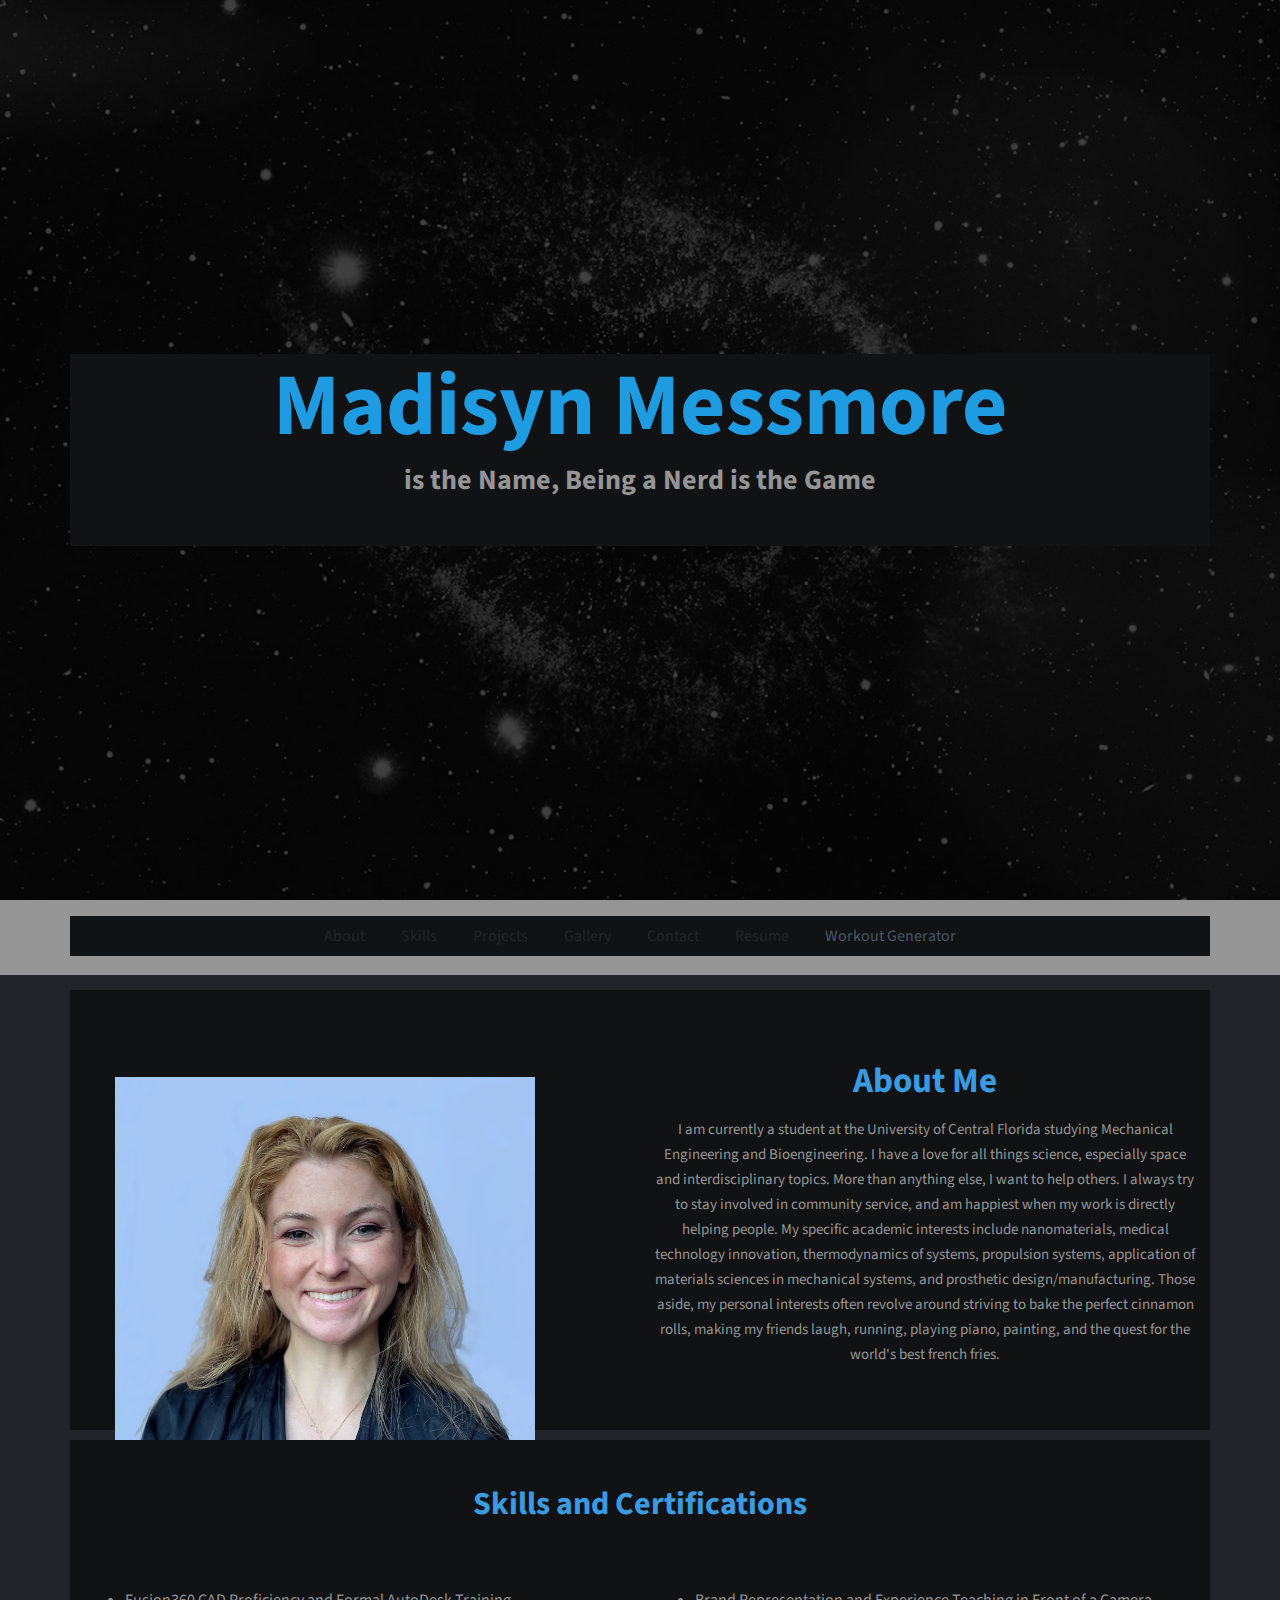
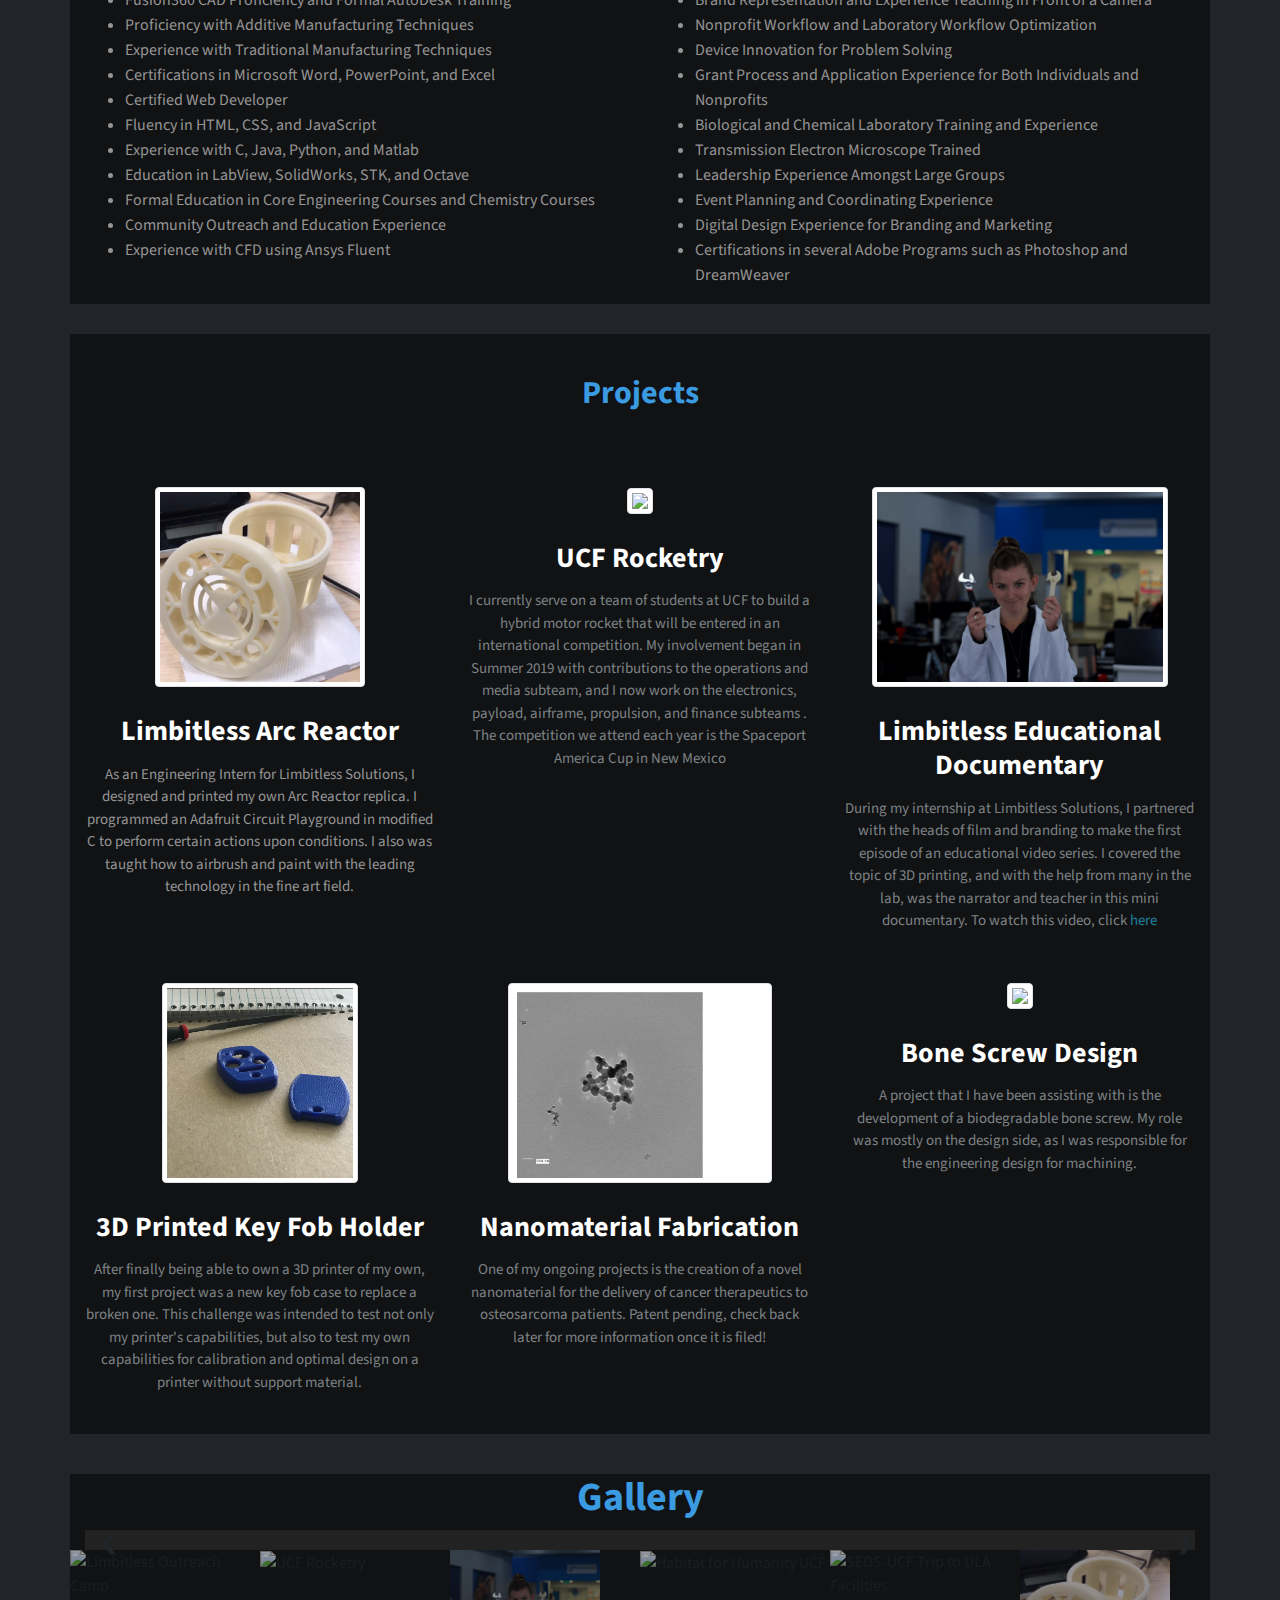
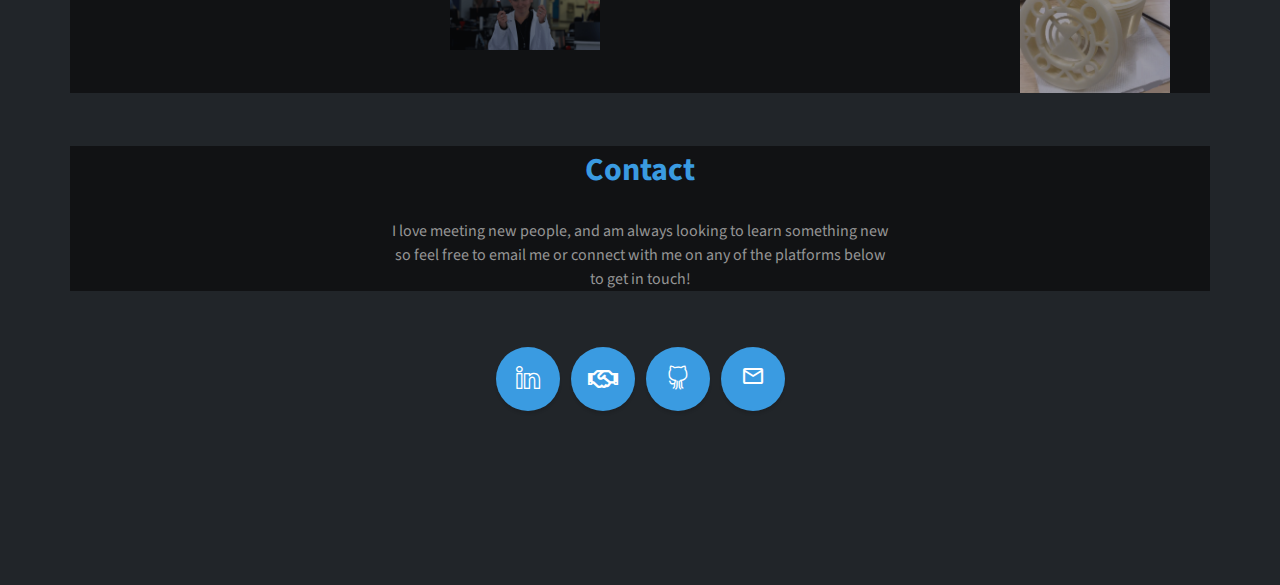
==== index.html @ 37025bb7 "Update index.html" ====
<!DOCTYPE html>
<html style="background-color: #212529;">

<head>
    <meta charset="utf-8">
    <meta name="viewport" content="width=device-width, initial-scale=1.0, shrink-to-fit=no">
    <title>Home - Madisyn Messmore</title>
    <meta name="description" content="Some Phrases to Describe Me? Mechanical Engineer, UCF Student, Nanoscale Biomaterials Researcher for Cancer Therapy Applications, Rocketry Enthusiast, Experienced Web Developer, Space Nerd, Amateur Event Planner, Marketing and Branding Design Dabbler, Cooking Lover, and More.">
    <link rel="stylesheet" href="assets/bootstrap/css/bootstrap.min.css">
    <link rel="stylesheet" href="https://fonts.googleapis.com/css?family=Source+Sans+Pro:300,400,700,300italic,400italic,700italic">
    <link rel="stylesheet" href="https://fonts.googleapis.com/css?family=Lora">
    <link rel="stylesheet" href="assets/fonts/fontawesome-all.min.css">
    <link rel="stylesheet" href="assets/fonts/font-awesome.min.css">
    <link rel="stylesheet" href="assets/fonts/material-icons.min.css">
    <link rel="stylesheet" href="assets/fonts/simple-line-icons.min.css">
    <link rel="stylesheet" href="assets/fonts/fontawesome5-overrides.min.css">
    <link rel="stylesheet" href="assets/css/Article-Clean.css">
    <link rel="stylesheet" href="assets/css/Article-Dual-Column.css">
    <link rel="stylesheet" href="assets/css/Highlight-Clean.css">
    <link rel="stylesheet" href="https://cdnjs.cloudflare.com/ajax/libs/Swiper/3.3.1/css/swiper.min.css">
    <link rel="stylesheet" href="assets/css/Navigation-Clean.css">
    <link rel="stylesheet" href="assets/css/Projects-Clean.css">
    <link rel="stylesheet" href="assets/css/Projects-Horizontal.css">
    <link rel="stylesheet" href="assets/css/Simple-Slider.css">
    <link rel="stylesheet" href="assets/css/main.css">
</head>

<body id="page-top" style="background-color: #212529;">
    <header class="d-flex masthead" style="background-image: url(&quot;assets/img/1314489.png&quot;);background-size: cover;">
        <div class="container my-auto text-center">
            <h1 class="mb-1" style="color: #1e9be1;">Madisyn Messmore</h1>
            <h3 class="mb-5"><em style="font-style: normal;color: #959595;">is the Name, Being a Nerd is the Game</em></h3>
            <div class="overlay"></div>
        </div>
    </header>
    <nav class="navbar navbar-light navbar-expand-md text-center navigation-clean" style="background-color: #959595;">
        <div class="container"><button data-toggle="collapse" class="navbar-toggler" data-target="#navcol-1"><span class="sr-only">Toggle navigation</span><span class="navbar-toggler-icon"></span></button>
            <div class="collapse navbar-collapse text-center" id="navcol-1">
                <ul class="nav navbar-nav text-center mx-auto">
                    <li class="nav-item text-center" role="presentation"><a class="nav-link active text-center" href="#about" style="color: #212529;">About</a></li>
                    <li class="nav-item" role="presentation"><a class="nav-link" href="#skills" style="color: #212529;">Skills</a></li>
                    <li class="nav-item" role="presentation"><a class="nav-link" href="#projects" style="color: #212529;">Projects</a></li>
                  <li class="nav-item" role="presentation"><a class="nav-link" href="#gallery" style="color: #212529;">Gallery</a></li>
                  <li class="nav-item" role="presentation"><a class="nav-link" href="#contact" style="color: #212529;">Contact</a></li>
                    <li class="nav-item" role="presentation"><a class="nav-link" href="https://drive.google.com/file/d/1EgrWc53GZjjfQ_pA3aDRTCAX6cmWNyfK/view?usp=sharing" style="color: #212529;">Resume</a></li>
                    <li class="nav-item" role="presentation"><a href="madimessmore.github.io/momma_workouts" class="nav-link">Workout Generator</a></li>
                </ul>
            </div>
        </div>
    </nav>
    <div class="projects-horizontal" style="background-color: #212529; margin-top: 15px;">
    <div class="container" id="block">
        <div class="intro"></div>
        <div class="row projects">
            <div class="col-sm-6 item" style="height: 400px;"><img src="images/2e.png" style="width: 450px; padding-top: 27px; padding-left: 30px;" /></div>
            <div class="col-sm-6 item" >
                <h2 class="text-center name" style="font-size: 35px;padding-top: 0px;margin-top: 10px;color: #3a9be1;" id="about">About Me</h2>
                <div class="row">
                    <div class="col">
                        <p class="description" style="color: #959595; text-align: center; line-height:25px;">I am currently a student at the University of Central Florida studying Mechanical Engineering and Bioengineering. I have a love for all things science, especially space and interdisciplinary topics. More than anything else, I want to help others. I always try to stay involved in community service, and am happiest when my work is directly helping people. My specific academic interests include nanomaterials, medical technology innovation, thermodynamics of systems, propulsion systems, application of materials sciences in mechanical systems, and prosthetic design/manufacturing. Those aside, my personal interests often revolve around striving to bake the perfect cinnamon rolls, making my friends laugh, running, playing piano, painting, and the quest for the world's best french fries.</p>
                    </div>
                </div>
            </div>
        </div>
    </div>
</div>
    <div class="article-clean" style="background-color: #212529;font-family: 'Source Sans Pro', sans-serif;font-size: 17px;line-height: 31px;">
        <div class="container" id="block" style="margin-bottom: 0px; margin-top: 10px;">
            <div class="row">
                <div class="col-lg-10 col-xl-8 offset-lg-1 offset-xl-2">
                    <div class="intro">
                        <h1 class="text-center" style="color:#3a9be1;font-family:'Source Sans Pro', sans-serif; padding-top: 20px; padding-bottom: 30px" id="skills";>Skills and Certifications</h1>
                    </div>
                    <div class="text"></div>
                </div>
            </div>
        </div>
    </div>
    <div>
        <div class="container" id="block" style="margin-top: 0px;">
            <div class="row">
                <div class="col-md-6" style="color: #959595;"><ul style="color: #959595; line-height:25px">
                    <li>Fusion360 CAD Proficiency and Formal AutoDesk Training</li>
                    <li>Proficiency with Additive Manufacturing Techniques</li>
                    <li>Experience with Traditional Manufacturing Techniques</li>
                    <li>Certifications in Microsoft Word, PowerPoint, and Excel</li>
                    <li>Certified Web Developer</li>
                    <li>Fluency in HTML, CSS, and JavaScript</li>
                    <li>Experience with C, Java, Python, and Matlab</li>
                    <li>Education in LabView, SolidWorks, STK, and Octave</li>
                    <li>Formal Education in Core Engineering Courses and Chemistry Courses</li>
                    <li>Community Outreach and Education Experience</li>
                    <li>Experience with CFD using Ansys Fluent</li>
                </ul></div><div class="col-md-6" style="color: #959595;">
    <ul style="line-height:25px;">
        <li>Brand Representation and Experience Teaching in Front of a Camera</li>
        <li>Nonprofit Workflow and Laboratory Workflow Optimization</li>
                    <li>Device Innovation for Problem Solving</li>
                    <li>Grant Process and Application Experience for Both Individuals and Nonprofits</li>
                    <li>Biological and Chemical Laboratory Training and Experience</li>
                    <li>Transmission Electron Microscope Trained</li>
                    <li>Leadership Experience Amongst Large Groups</li>
                    <li>Event Planning and Coordinating Experience</li>
                    <li>Digital Design Experience for Branding and Marketing</li>
                    <li>Certifications in several Adobe Programs such as Photoshop and DreamWeaver</li>
    </ul>
</div></div>
        </div>
    </div>
      <div class="projects-clean" style="background-color: #212529;">
    <div class="container" id="block">
        <div class="intro">
            <h2 class="text-center" style="color: #3a9be1; margin-top:30px; padding-bottom: 0px; margin-bottom: 25px;" id="projects">Projects </h2>
            <p class="text-center"></p>
        </div>
        <div class="row projects">
            <div class="col-sm-6 col-lg-4 item"><img class="img-thumbnail img-fluid" src="IMG_0833.png" style="height: 200px;" />
                <h3 class="name" style="color: #ffffff;">Limbitless Arc Reactor</h3>
                <p class="description" style="color:#959595;">As an Engineering Intern for Limbitless Solutions, I designed and printed my own Arc Reactor replica. I programmed an Adafruit Circuit Playground in modified C  to perform certain actions upon conditions. I also was taught how to airbrush
                    and paint with the leading technology in the fine art field.</p>
            </div>
            <div class="col-sm-6 col-lg-4 item"><img class="img-thumbnail img-fluid" src="IMG_4665.jpg" style="height: 200px;" />
                <h3 class="name" style="color: #ffffff;">UCF Rocketry</h3>
                <p class="description" style="#959595;">I currently serve on a team of students at UCF to build a hybrid motor rocket that will be entered in an international competition. My involvement began in Summer 2019 with contributions to the operations and media subteam, and I now work
                    on the electronics, payload, airframe, propulsion, and finance subteams . The competition we attend each year is the Spaceport America Cup in New Mexico</p>
            </div>
            <div class="col-sm-6 col-lg-4 item"><img class="img-thumbnail img-fluid" src="IMG_9993-2.png" style="height: 200px;" />
                <h3 class="name" style="color: #ffffff;">Limbitless Educational Documentary</h3>
                <p class="description" style="#959595;">During my internship at Limbitless Solutions, I partnered with the heads of film and branding to make the first episode of an educational video series. I covered the topic of 3D printing, and with the help from many in the lab, was the
                    narrator and teacher in this mini documentary. To watch this video, click <a href="https://youtu.be/pMdmhpq8qHk">here</a></p>
            </div>
            <div class="col-sm-6 col-lg-4 item"><img class="img-thumbnail img-fluid" src="keyfob.png" style="height: 200px;" />
                <h3 class="name" style="color: #ffffff;">3D Printed Key Fob Holder</h3>
                <p class="description" style="#959595;">After finally being able to own a 3D printer of my own, my first project was a new key fob case to replace a broken one. This challenge was intended to test not only my printer's capabilities, but also to test my own capabilities for calibration and optimal design on a printer without support material. </p>
            </div>
            <div class="col-sm-6 col-lg-4 item"><img class="img-thumbnail img-fluid" src="images/tem.png" style="height: 200px;" />
                <h3 class="name" style="color: #ffffff;">Nanomaterial Fabrication</h3>
                <p class="description" style="#959595;">One of my ongoing projects is the creation of a novel nanomaterial for the delivery of cancer therapeutics to osteosarcoma patients. Patent pending, check back later for more information once it is filed!</p>
            </div>
            <div class="col-sm-6 col-lg-4 item"><img class="img-thumbnail img-fluid" src="images/bone_screw.jpg" style="height: 200px;" />
                <h3 class="name" style="color: #ffffff;">Bone Screw Design</h3>
                <p class="description" style="#959595;">A project that I have been assisting with is the development of a biodegradable bone screw. My role was mostly on the design side, as I was responsible for the engineering design for machining.</p>
            </div>
        </div>
        
    </div>
</div>
        
    </div>
    <div class="container" id="block">
        <h1 class="text-center" style="color: #3a9be1; margin-top: 40px; padding-top:50px, padding-bottom: 25px;" id="gallery">Gallery</h1>
<link rel="stylesheet" href="gallery.css">
  <!-- Full-width images with number text -->
  <div class="mySlides">
    <div class="numbertext">1 / 7</div>
      <img src="IMG_7352.jpg" style="max-width:650px; max-height:650px;display: block;margin-left: auto;margin-right: auto; width: 50%;">
  </div>

  <div class="mySlides">
    <div class="numbertext">2 / 7</div>
      <img src="IMG_4665.jpg" style="max-width:650px; max-height:650px;display: block;margin-left: auto;margin-right: auto;width: 50%;">
  </div>

  <div class="mySlides">
    <div class="numbertext">3 / 7</div>
      <img src="IMG_9993-2.png" style="max-width:650px; max-height:650px;display: block;margin-left: auto;margin-right: auto;width: 50%;">
  </div>

  <div class="mySlides">
    <div class="numbertext">4 / 7</div>
      <img src="IMG_2440 (1).JPG" style="max-width:650px; max-height:650px;display: block;margin-left: auto;margin-right: auto;width: 50%;">
  </div>

  <div class="mySlides">
    <div class="numbertext">5 / 7</div>
      <img src="IMG_2740.JPG" style="max-width:650px; max-height:650px;display: block;margin-left: auto;margin-right: auto;width: 50%;">
  </div>

  <div class="mySlides">
    <div class="numbertext">6 / 7</div>
      <img src="IMG_0833.png" style="max-width:650px; max-height:650px;display: block;margin-left: auto;margin-right: auto;width: 50%;">
  </div>
  <div class="mySlides">
    <div class="numbertext">7 / 7</div>
      <img src="IMG_0835.jpg" style="max-width:650px; max-height:650px;display: block;margin-left: auto;margin-right: auto;width: 50%;">
  </div>

  <!-- Next and previous buttons -->
  <a class="prev" onclick="plusSlides(-1)">&#10094;</a>
  <a class="next" onclick="plusSlides(1)">&#10095;</a>

  <!-- Image text -->
  <div class="caption-container">
    <p id="caption"></p>
  </div>

  <!-- Thumbnail images -->
  <div class="row">
    <div class="column">
      <img class="demo cursor" src="IMG_7352.jpg" style="width:150px" onclick="currentSlide(1)" alt="Limbitless Outreach Camp">
    </div>
    <div class="column">
      <img class="demo cursor" src="IMG_4665.jpg" style="width:150px" onclick="currentSlide(2)" alt="UCF Rocketry">
    </div>
    <div class="column">
      <img class="demo cursor" src="IMG_9993-2.png" style="width:150px" onclick="currentSlide(3)" alt="Limbitless Documentary">
    </div>
    <div class="column">
      <img class="demo cursor" src="IMG_2440 (1).JPG" style="width:150px" onclick="currentSlide(4)" alt="Habitat for Humanity UCF">
    </div>
    <div class="column">
      <img class="demo cursor" src="IMG_2740.JPG" style="width:150px" onclick="currentSlide(5)" alt="SEDS-UCF Trip to ULA Facilities">
    </div>
    <div class="column">
      <img class="demo cursor" src="IMG_0833.png" style="width:150px" onclick="currentSlide(6)" alt="My Limbitless Arc Reactor">
      </div>
  </div>
</div>
    <div class="highlight-clean" style="background-color: #212529;">
        <div class="container" id="block">
            <div class="intro">
                <h2 class="text-center" style="color: #3a9be1;" id="contact";>Contact</h2>
                <p class="text-center" style="color: #959595">I love meeting new people, and am always looking to learn something new so feel free to email me or connect with me on any of the platforms below to get in touch!</p>
            </div>
            <div class="buttons"></div>
        </div>
    </div>
    <footer class="footer text-center" style="background-color: #212529;height: 291px;margin-top: -72px;">
        <div class="container" style="background-color: #212529;">
            <ul class="list-inline mb-5" style="margin-top: -51px;">
                <li class="list-inline-item">&nbsp;<a class="text-white social-link rounded-circle" href="https://www.linkedin.com/in/madisyn-messmore/" style="background-color: rgb(58,155,225);"><i class="icon-social-linkedin"></i></a></li>
                <li class="list-inline-item">&nbsp;<a class="text-white social-link rounded-circle" href="https://ucf.joinhandshake.com/users/12996720" style="background-color: #3a9be1;"><i class="far fa-handshake"></i></a></li>
                <li class="list-inline-item">&nbsp;<a class="text-white social-link rounded-circle" href="https://github.com/madimessmore" style="background-color: #3a9be1;"><i class="icon-social-github"></i></a></li>
                <li class="list-inline-item">&nbsp;<a class="text-white social-link rounded-circle" href="mailto:madimessmore@knights.ucf.edu" style="background-color: #3a9be1;"><i class="material-icons">mail_outline</i></a></li>
            </ul>
        </div><a class="js-scroll-trigger scroll-to-top rounded" href="#page-top"><i class="fa fa-angle-up"></i></a></footer>
    <script src="gallery.js"></script>
    <script src="assets/js/jquery.min.js"></script>
    <script src="assets/bootstrap/js/bootstrap.min.js"></script>
    <script src="https://cdnjs.cloudflare.com/ajax/libs/jquery-easing/1.4.1/jquery.easing.min.js"></script>
    <script src="assets/js/stylish-portfolio.js"></script>
    <script src="https://cdnjs.cloudflare.com/ajax/libs/Swiper/3.3.1/js/swiper.jquery.min.js"></script>
    <script src="assets/js/Simple-Slider.js"></script>
</body>

</html>
---- assets/fonts/fontawesome5-overrides.min.css ----
.fab.fa-bitcoin:before{content:"\f379"}.far.fa-calendar:before,.fas.fa-calendar:before{content:"\f133"}.far.fa-clipboard:before,.fas.fa-clipboard:before{content:"\f328"}.fab.fa-facebook-f:before{content:"\f39e"}.fab.fa-google-plus:before{content:"\f2b3"}.fas.fa-hotel:before{content:"\f594"}.fab.fa-linkedin:before{content:"\f08c"}.fas.fa-reply:before{content:"\f3e5"}.fas.fa-thermometer:before{content:"\f491"}.fab.fa-vimeo:before{content:"\f40a"}.far.fa-window-close:before,.fas.fa-window-close:before{content:"\f410"}.fab.fa-youtube-square:before{content:"\f431"}
---- assets/css/Article-Clean.css ----
.article-clean {
  color: #56585b;
  background-color: #fff;
  font-family: 'Lora', serif;
  font-size: 14px;
}

.article-clean .intro {
  font-size: 16px;
  margin: 0 auto 30px;
}

.article-clean .intro h1 {
  font-size: 32px;
  margin-bottom: 15px;
  padding-top: 20px;
  line-height: 1.5;
  color: inherit;
  margin-top: 20px;
}

.article-clean .intro p {
  color: #929292;
  font-size: 12px;
}

.article-clean .intro p .by {
  font-style: italic;
}

.article-clean .intro p .date {
  text-transform: uppercase;
  padding: 4px 0 4px 10px;
  margin-left: 10px;
  border-left: 1px solid #ddd;
}

.article-clean .intro p a {
  color: #333;
  text-transform: uppercase;
  padding-left: 3px;
}

.article-clean .intro img {
  margin-top: 20px;
}

.article-clean .text p {
  margin-bottom: 20px;
  line-height: 1.45;
}

@media (min-width:768px) {
  .article-clean .text p {
    font-size: 16px;
  }
}

.article-clean .text h2 {
  margin-top: 28px;
  margin-bottom: 20px;
  line-height: 1.45;
  font-size: 16px;
  font-weight: bold;
  color: #333;
}

@media (min-width:768px) {
  .article-clean .text h2 {
    font-size: 20px;
  }
}

.article-clean .text figure {
  text-align: center;
  margin-top: 30px;
  margin-bottom: 20px;
}

.article-clean .text figure img {
  margin-bottom: 12px;
  max-width: 100%;
}
---- assets/css/Article-Dual-Column.css ----
.article-dual-column {
  color: #56585b;
  background-color: #fff;
  font-family: 'Lora', serif;
  font-size: 14px;
}

.article-dual-column .intro {
  font-size: 16px;
  margin: 0 auto 30px;
}

.article-dual-column .intro h1 {
  font-size: 32px;
  margin-bottom: 15px;
  padding-top: 20px;
  line-height: 1.5;
  color: inherit;
  margin-top: 25px;
}

.article-dual-column .intro p {
  color: #929292;
  font-size: 12px;
}

.article-dual-column .intro p .by {
  font-style: italic;
}

.article-dual-column .intro p .date {
  text-transform: uppercase;
  padding: 4px 0 4px 10px;
  margin-left: 10px;
  border-left: 1px solid #ddd;
}

.article-dual-column .intro p a {
  color: #333;
  text-transform: uppercase;
  padding-left: 3px;
}

.article-dual-column .intro img {
  margin-top: 25px;
}

.article-dual-column .text p {
  margin-bottom: 20px;
  line-height: 1.45;
}

@media (min-width:768px) {
  .article-dual-column .text p {
    font-size: 16px;
  }
}

.article-dual-column .text h2 {
  margin-top: 28px;
  margin-bottom: 20px;
  line-height: 1.45;
  font-size: 16px;
  font-weight: bold;
  color: #333;
}

@media (min-width:768px) {
  .article-dual-column .text h2 {
    font-size: 20px;
  }
}

.article-dual-column .text figure {
  text-align: center;
  margin-top: 30px;
  margin-bottom: 20px;
}

.article-dual-column .text figure img {
  margin-bottom: 12px;
  max-width: 100%;
}

@media (max-width:767px) {
  .article-dual-column .toc {
    border: 1px solid #d3d3d3;
    padding: 20px 0 15px;
    margin-bottom: 20px;
    border-width: 1px 0;
  }
}

.article-dual-column .toc p {
  text-transform: uppercase;
  font-size: 12px;
  font-weight: bold;
}

.article-dual-column .toc ul {
  padding-left: 20px;
  font-size: 13px;
  margin-bottom: 0;
}

.article-dual-column .toc li {
  padding: 2px 0;
}

.article-dual-column .toc a {
  color: inherit;
}
---- assets/css/Highlight-Clean.css ----
.highlight-clean {
  color: #313437;
  background-color: #fff;
  padding: 50px 0;
}

.highlight-clean p {
  color: #7d8285;
}

.highlight-clean h2 {
  font-weight: bold;
  margin-bottom: 25px;
  line-height: 1.5;
  padding-top: 0;
  margin-top: 0;
  color: inherit;
}

.highlight-clean .intro {
  font-size: 16px;
  max-width: 500px;
  margin: 0 auto 25px;
}

.highlight-clean .buttons {
  text-align: center;
}

.highlight-clean .buttons .btn {
  padding: 16px 32px;
  margin: 6px;
  border: none;
  background: none;
  box-shadow: none;
  text-shadow: none;
  opacity: 0.9;
  text-transform: uppercase;
  font-weight: bold;
  font-size: 13px;
  letter-spacing: 0.4px;
  line-height: 1;
  outline: none;
  background-color: #ddd;
}

.highlight-clean .buttons .btn:hover {
  opacity: 1;
}

.highlight-clean .buttons .btn:active {
  transform: translateY(1px);
}

.highlight-clean .buttons .btn-primary {
  background-color: #055ada;
  color: #fff;
}
---- assets/css/Navigation-Clean.css ----
.navigation-clean {
  background: #fff;
  padding-top: .75rem;
  padding-bottom: .75rem;
  color: #333;
  border-radius: 0;
  box-shadow: none;
  border: none;
  margin-bottom: 0;
}

@media (min-width:768px) {
  .navigation-clean {
    padding-top: 1rem;
    padding-bottom: 1rem;
  }
}

.navigation-clean .navbar-brand {
  font-weight: bold;
  color: inherit;
}

.navigation-clean .navbar-brand:hover {
  color: #222;
}

.navigation-clean.navbar-dark .navbar-brand:hover {
  color: #f0f0f0;
}

.navigation-clean .navbar-brand img {
  height: 100%;
  display: inline-block;
  margin-right: 10px;
  width: auto;
}

.navigation-clean .navbar-toggler {
  border-color: #ddd;
}

.navigation-clean .navbar-toggler:hover, .navigation-clean .navbar-toggler:focus {
  background: none;
}

.navigation-clean.navbar-dark .navbar-toggler {
  border-color: #555;
}

.navigation-clean .navbar-toggler {
  color: #888;
}

.navigation-clean.navbar-dark .navbar-toggler {
  color: #eee;
}

.navigation-clean .navbar-collapse, .navigation-clean .form-inline {
  border-top-color: #ddd;
}

.navigation-clean.navbar-dark .navbar-collapse, .navigation-clean.navbar-dark .form-inline {
  border-top-color: #333;
}

.navigation-clean .navbar-nav > .active > a, .navigation-clean .navbar-nav > .show > a {
  background: none;
  box-shadow: none;
}

.navigation-clean.navbar-light .navbar-nav .nav-link.active, .navigation-clean.navbar-light .navbar-nav .nav-link.active:focus, .navigation-clean.navbar-light .navbar-nav .nav-link.active:hover {
  color: #8f8f8f;
  box-shadow: none;
  background: none;
  pointer-events: none;
}

.navigation-clean.navbar .navbar-nav .nav-link {
  padding-left: 18px;
  padding-right: 18px;
}

.navigation-clean.navbar-light .navbar-nav .nav-link {
  color: #465765;
}

.navigation-clean.navbar-light .navbar-nav .nav-link:focus, .navigation-clean.navbar-light .navbar-nav .nav-link:hover {
  color: #37434d !important;
  background-color: transparent;
}

.navigation-clean .navbar-nav > li > .dropdown-menu {
  margin-top: -5px;
  box-shadow: none;
  background-color: #fff;
  border-radius: 2px;
}

@media (min-width:768px) {
  .navigation-clean .navbar-nav .show .dropdown-menu {
    box-shadow: 0 4px 8px rgba(0,0,0,.1);
  }
}

@media (max-width:767px) {
  .navigation-clean .navbar-nav .show .dropdown-menu .dropdown-item {
    color: #37434d;
    padding-top: .8rem;
    padding-bottom: .8rem;
    line-height: 1;
  }
}

.navigation-clean .dropdown-menu .dropdown-item:focus, .navigation-clean .dropdown-menu .dropdown-item {
  line-height: 2;
  color: #37434d;
}

.navigation-clean .dropdown-menu .dropdown-item:focus, .navigation-clean .dropdown-menu .dropdown-item:hover {
  background: #eee;
  color: inherit;
}

.navigation-clean.navbar-dark {
  background-color: #1f2021;
  color: #fff;
}

.navigation-clean.navbar-dark .navbar-nav a.active, .navigation-clean.navbar-dark .navbar-nav a.active:focus, .navigation-clean.navbar-dark .navbar-nav a.active:hover {
  color: #8f8f8f;
  box-shadow: none;
  background: none;
  pointer-events: none;
}

.navigation-clean.navbar-dark .navbar-nav .nav-link {
  color: #dfe8ee;
}

.navigation-clean.navbar-dark .navbar-nav .nav-link:focus, .navigation-clean.navbar-dark .navbar-nav .nav-link:hover {
  color: #fff;
  background-color: transparent;
}

.navigation-clean.navbar-dark .navbar-nav > li > .dropdown-menu {
  background-color: #1f2021;
}

.navigation-clean.navbar-dark .dropdown-menu .dropdown-item:focus, .navigation-clean.navbar-dark .dropdown-menu .dropdown-item {
  color: #f2f5f8;
}

.navigation-clean.navbar-dark .dropdown-menu .dropdown-item:focus, .navigation-clean.navbar-dark .dropdown-menu .dropdown-item:hover {
  background: #363739;
}

@media (max-width:767px) {
  .navigation-clean.navbar-dark .navbar-nav .show .dropdown-menu .dropdown-item {
    color: #fff;
  }
}
---- assets/css/Projects-Clean.css ----
.projects-clean {
  color: #313437;
  background-color: #fff;
}

.projects-clean p {
  color: #7d8285;
}

.projects-clean h2 {
  font-weight: bold;
  margin-bottom: 40px;
  padding-top: 40px;
  color: inherit;
}

@media (max-width:767px) {
  .projects-clean h2 {
    margin-bottom: 25px;
    padding-top: 25px;
    font-size: 24px;
  }
}

.projects-clean .intro {
  font-size: 16px;
  max-width: 500px;
  margin: 0 auto;
}

.projects-clean .intro p {
  margin-bottom: 0;
}

.projects-clean .projects {
  padding-bottom: 40px;
}

.projects-clean .item {
  text-align: center;
  padding-top: 50px;
  min-height: 425px;
}

.projects-clean .item .name {
  font-weight: bold;
  margin-top: 28px;
  margin-bottom: 8px;
  color: inherit;
}

.projects-clean .item .description {
  font-size: 15px;
  margin-top: 15px;
  margin-bottom: 0;
}
---- assets/css/Projects-Horizontal.css ----
.projects-horizontal {
  color: #313437;
  background-color: #fff;
}

.projects-horizontal p {
  color: #7d8285;
}

.projects-horizontal h2 {
  font-weight: bold;
  margin-bottom: 40px;
  padding-top: 40px;
  color: inherit;
}

@media (max-width:767px) {
  .projects-horizontal h2 {
    margin-bottom: 25px;
    padding-top: 25px;
    font-size: 24px;
  }
}

.projects-horizontal .intro {
  font-size: 16px;
  max-width: 500px;
  margin: 0 auto 10px;
}

.projects-horizontal .projects {
  padding-bottom: 40px;
}

.projects-horizontal .item {
  padding-top: 60px;
  min-height: 160px;
}

@media (max-width:767px) {
  .projects-horizontal .item {
    padding-top: 40px;
    min-height: 160px;
  }
}

.projects-horizontal .item .name {
  font-size: 18px;
  font-weight: bold;
  margin-top: 10px;
  margin-bottom: 15px;
  color: inherit;
}

@media (max-width:991px) {
  .projects-horizontal .item .name {
    margin-top: 22px;
  }
}

.projects-horizontal .item .description {
  font-size: 15px;
  margin-bottom: 0;
}
---- assets/css/Simple-Slider.css ----
.simple-slider .swiper-slide {
  height: 500px;
  background-repeat: no-repeat;
  background-size: cover;
  background-position: center;
}

.simple-slider .swiper-button-next, .simple-slider .swiper-button-prev {
  width: 50px;
  margin-left: 20px;
  margin-right: 20px;
}

@media (max-width:767px) {
  .simple-slider .swiper-button-next, .simple-slider .swiper-button-prev {
    display: none;
  }
}

@media (max-width:767px) {
  .simple-slider .swiper-slide {
    height: 360px;
  }
}
---- assets/css/main.css ----
.container {
  margin-topo: 3px;
  margin-bottom: 3px;
  background-color: #111214;
}
---- gallery.css ----
* {
  box-sizing: border-box;
}

/* Position the image container (needed to position the left and right arrows) */
.container {
  position: relative;
}

/* Hide the images by default */
.mySlides {
  display: none;
}

/* Add a pointer when hovering over the thumbnail images */
.cursor {
  cursor: pointer;
}

/* Next & previous buttons */
.prev,
.next {
  cursor: pointer;
  position: absolute;
  top: 40%;
  width: auto;
  padding: 16px;
  margin-top: -50px;
  color: white;
  font-weight: bold;
  font-size: 20px;
  border-radius: 0 3px 3px 0;
  user-select: none;
  -webkit-user-select: none;
}

/* Position the "next button" to the right */
.next {
  right: 0;
  border-radius: 3px 0 0 3px;
}

/* On hover, add a black background color with a little bit see-through */
.prev:hover,
.next:hover {
  background-color: rgba(0, 0, 0, 0.8);
}

/* Number text (1/3 etc) */
.numbertext {
  color: #f2f2f2;
  font-size: 12px;
  padding: 8px 12px;
  position: absolute;
  top: 0;
}

/* Container for image text */
.caption-container {
  text-align: center;
  background-color: #222;
  padding: 2px 16px;
  color: white;
}

.row:after {
  content: "";
  display: table;
  clear: both;
}

/* Six columns side by side */
.column {
  float: left;
  width: 16.66%;
}

/* Add a transparency effect for thumnbail images */
.demo {
  opacity: 0.6;
}

.active,
.demo:hover {
  opacity: 1;
}
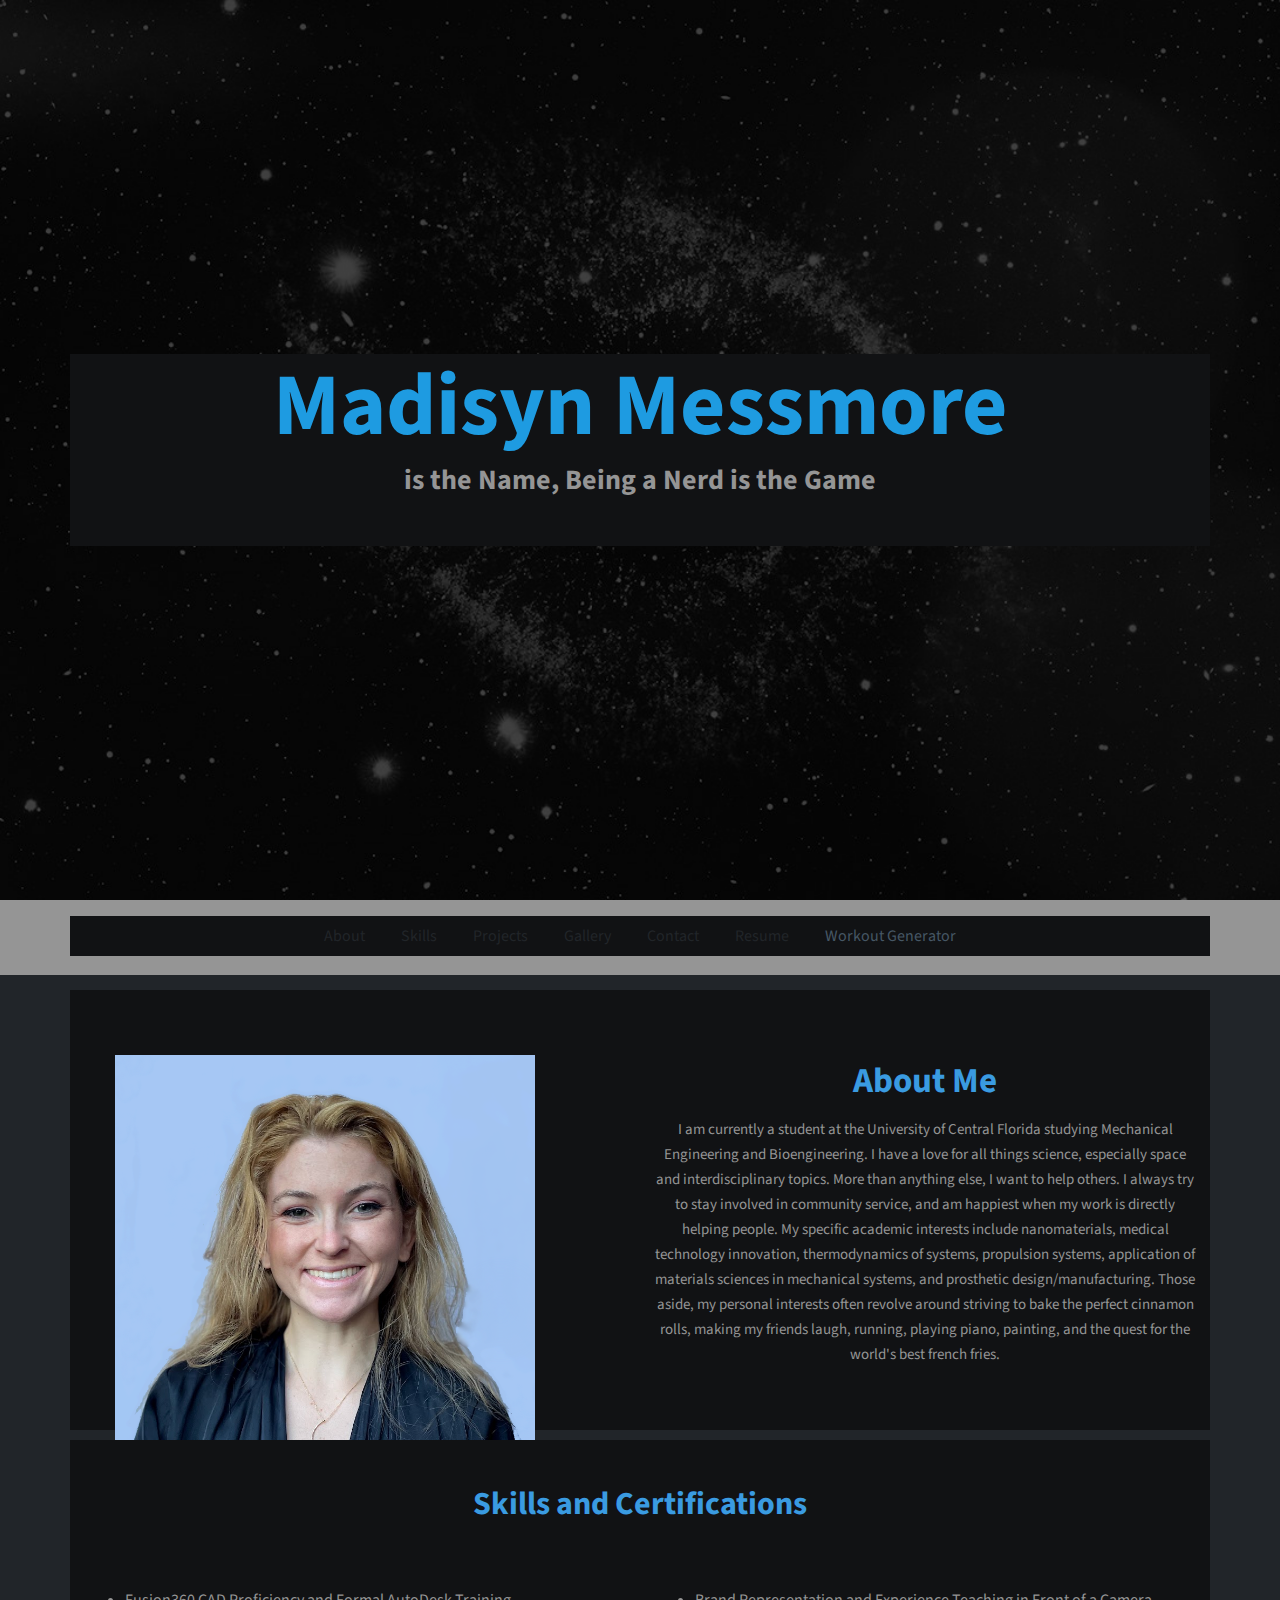
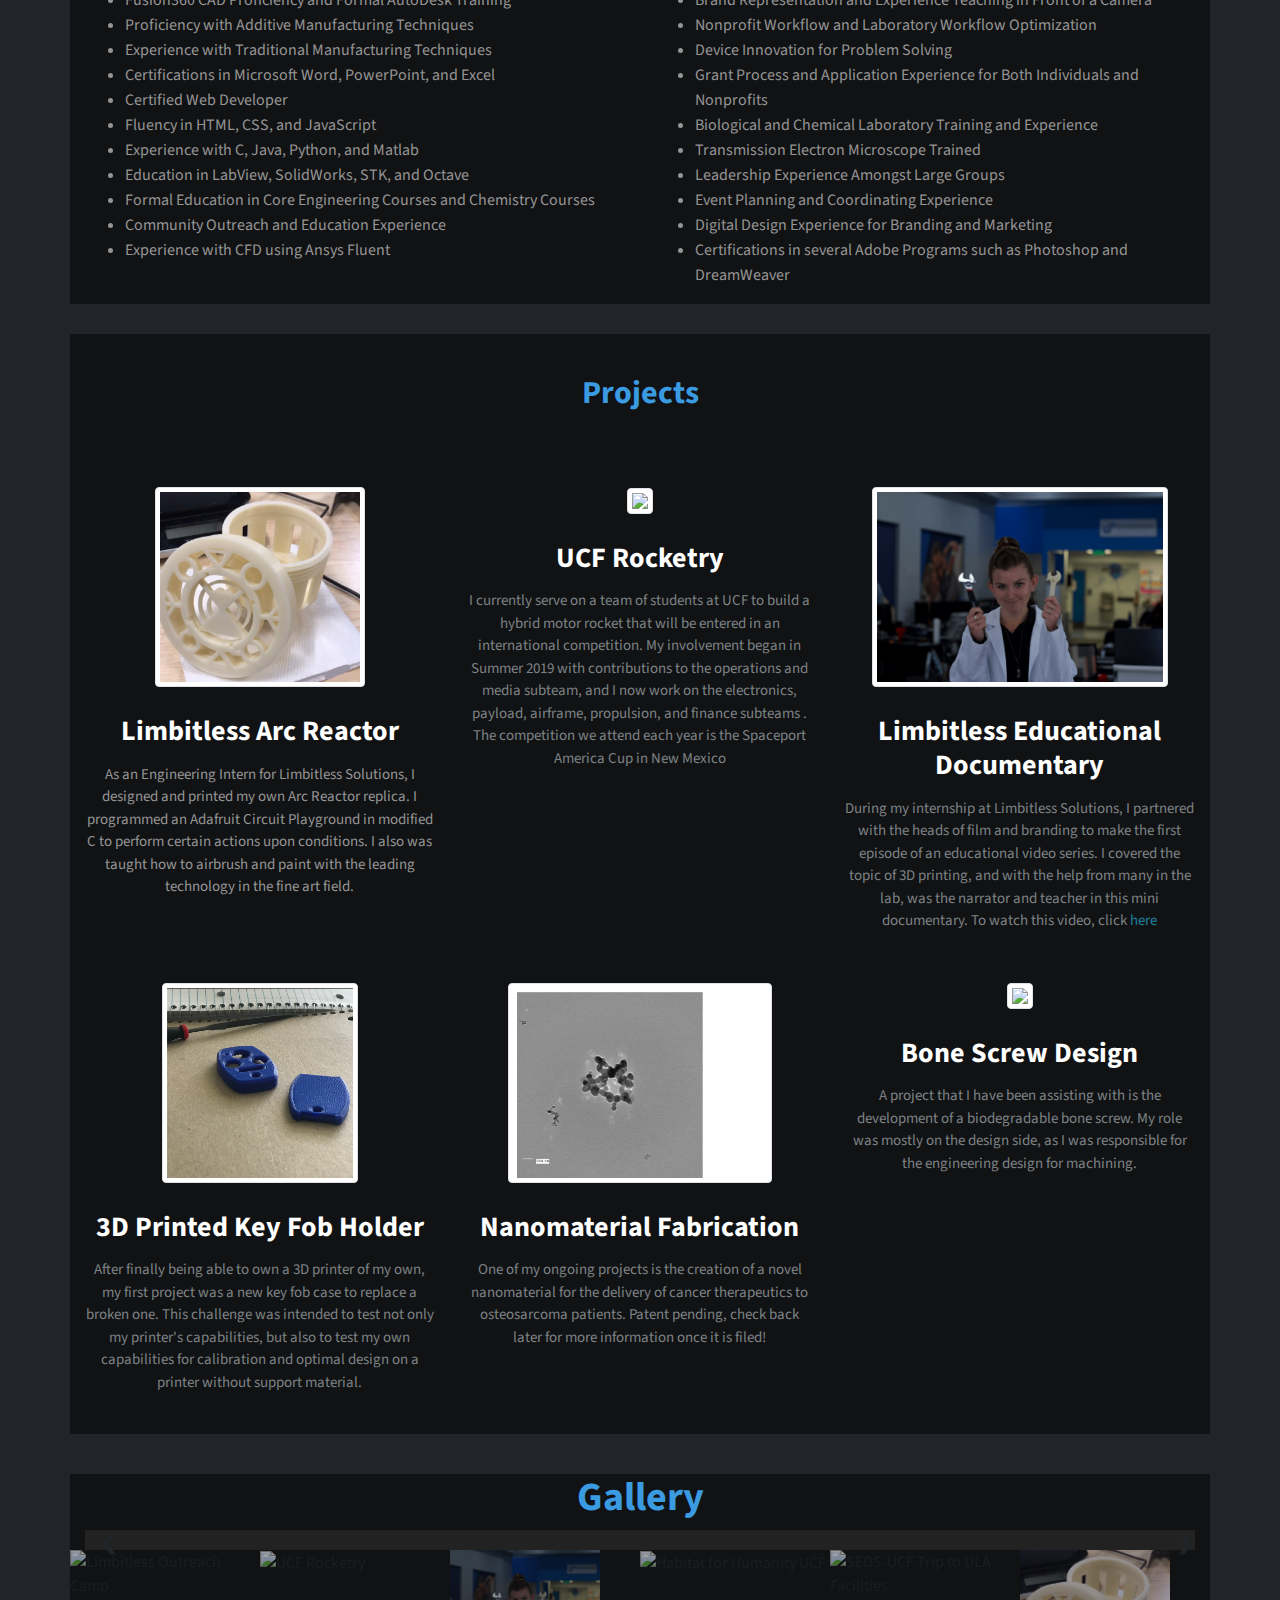
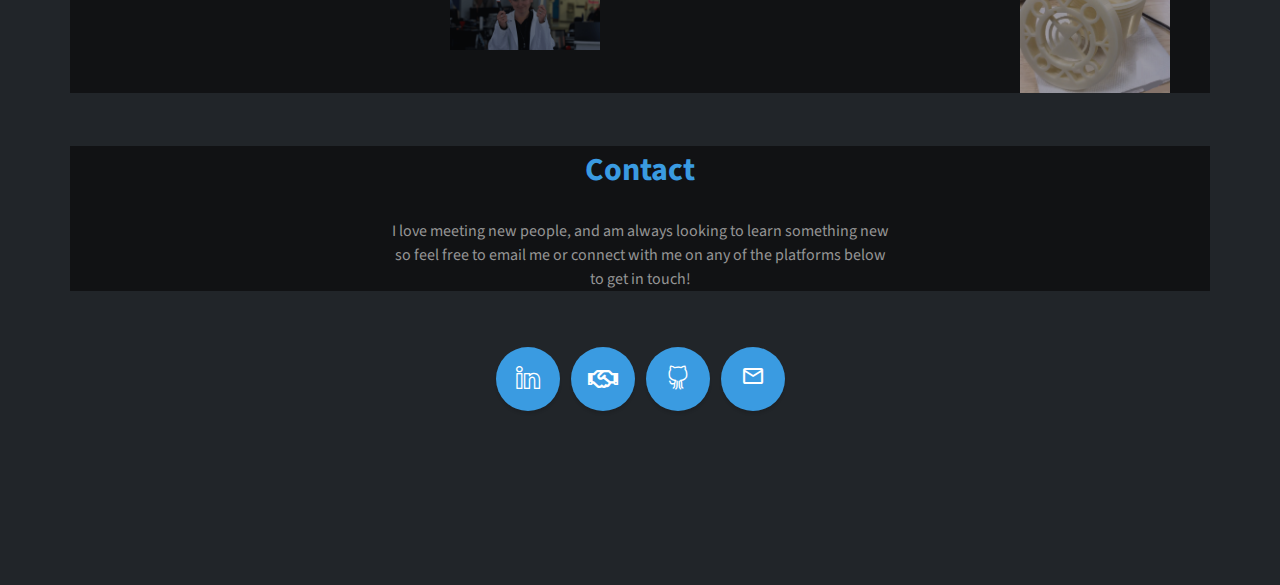
==== commit 55c61624: "Update index.html" ====
--- a/index.html
+++ b/index.html
@@ -53,7 +53,7 @@
     <div class="container" id="block">
         <div class="intro"></div>
         <div class="row projects">
-            <div class="col-sm-6 item" style="height: 400px;"><img src="images/2e.png" style="width: 450px; padding-top: 27px; padding-left: 30px;" /></div>
+            <div class="col-sm-6 item" style="height: 400px;"><img src="images/2e.png" style="width: 450px; padding-top: 5px; padding-left: 30px;" /></div>
             <div class="col-sm-6 item" >
                 <h2 class="text-center name" style="font-size: 35px;padding-top: 0px;margin-top: 10px;color: #3a9be1;" id="about">About Me</h2>
                 <div class="row">
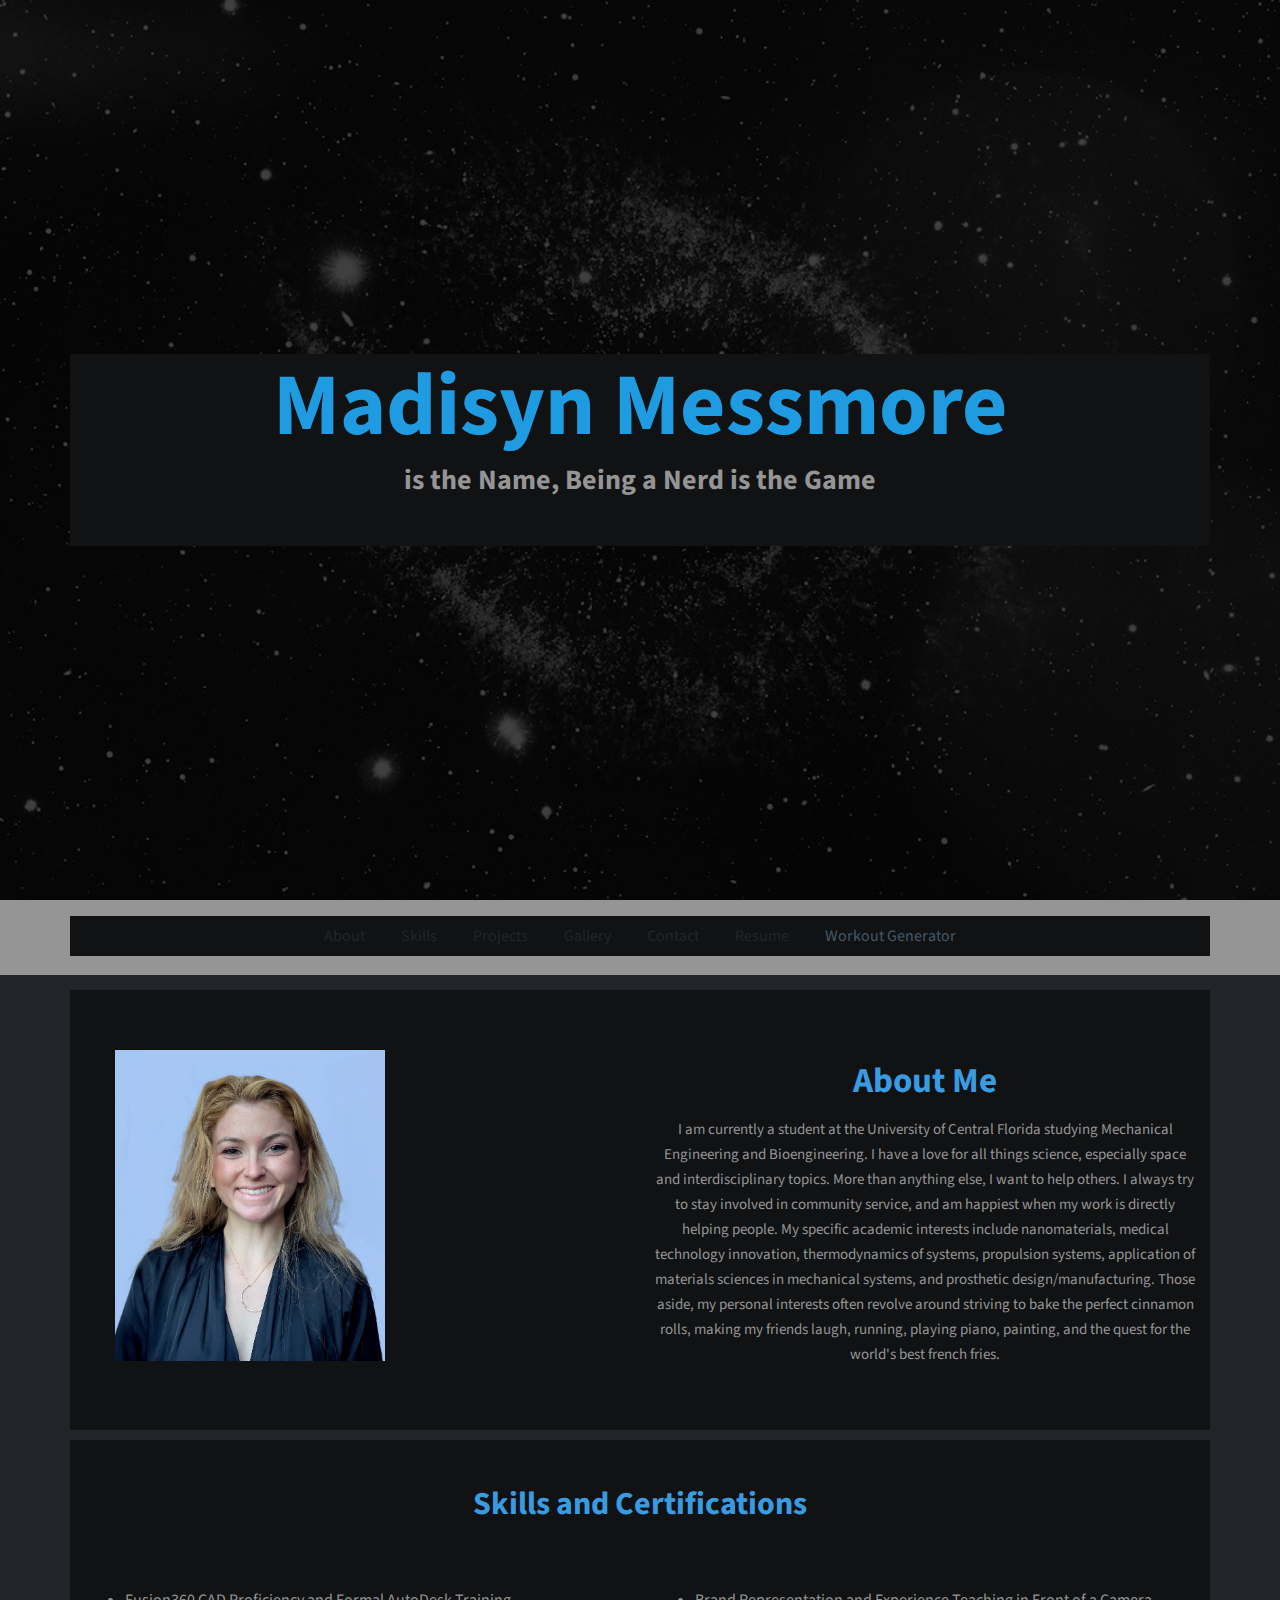
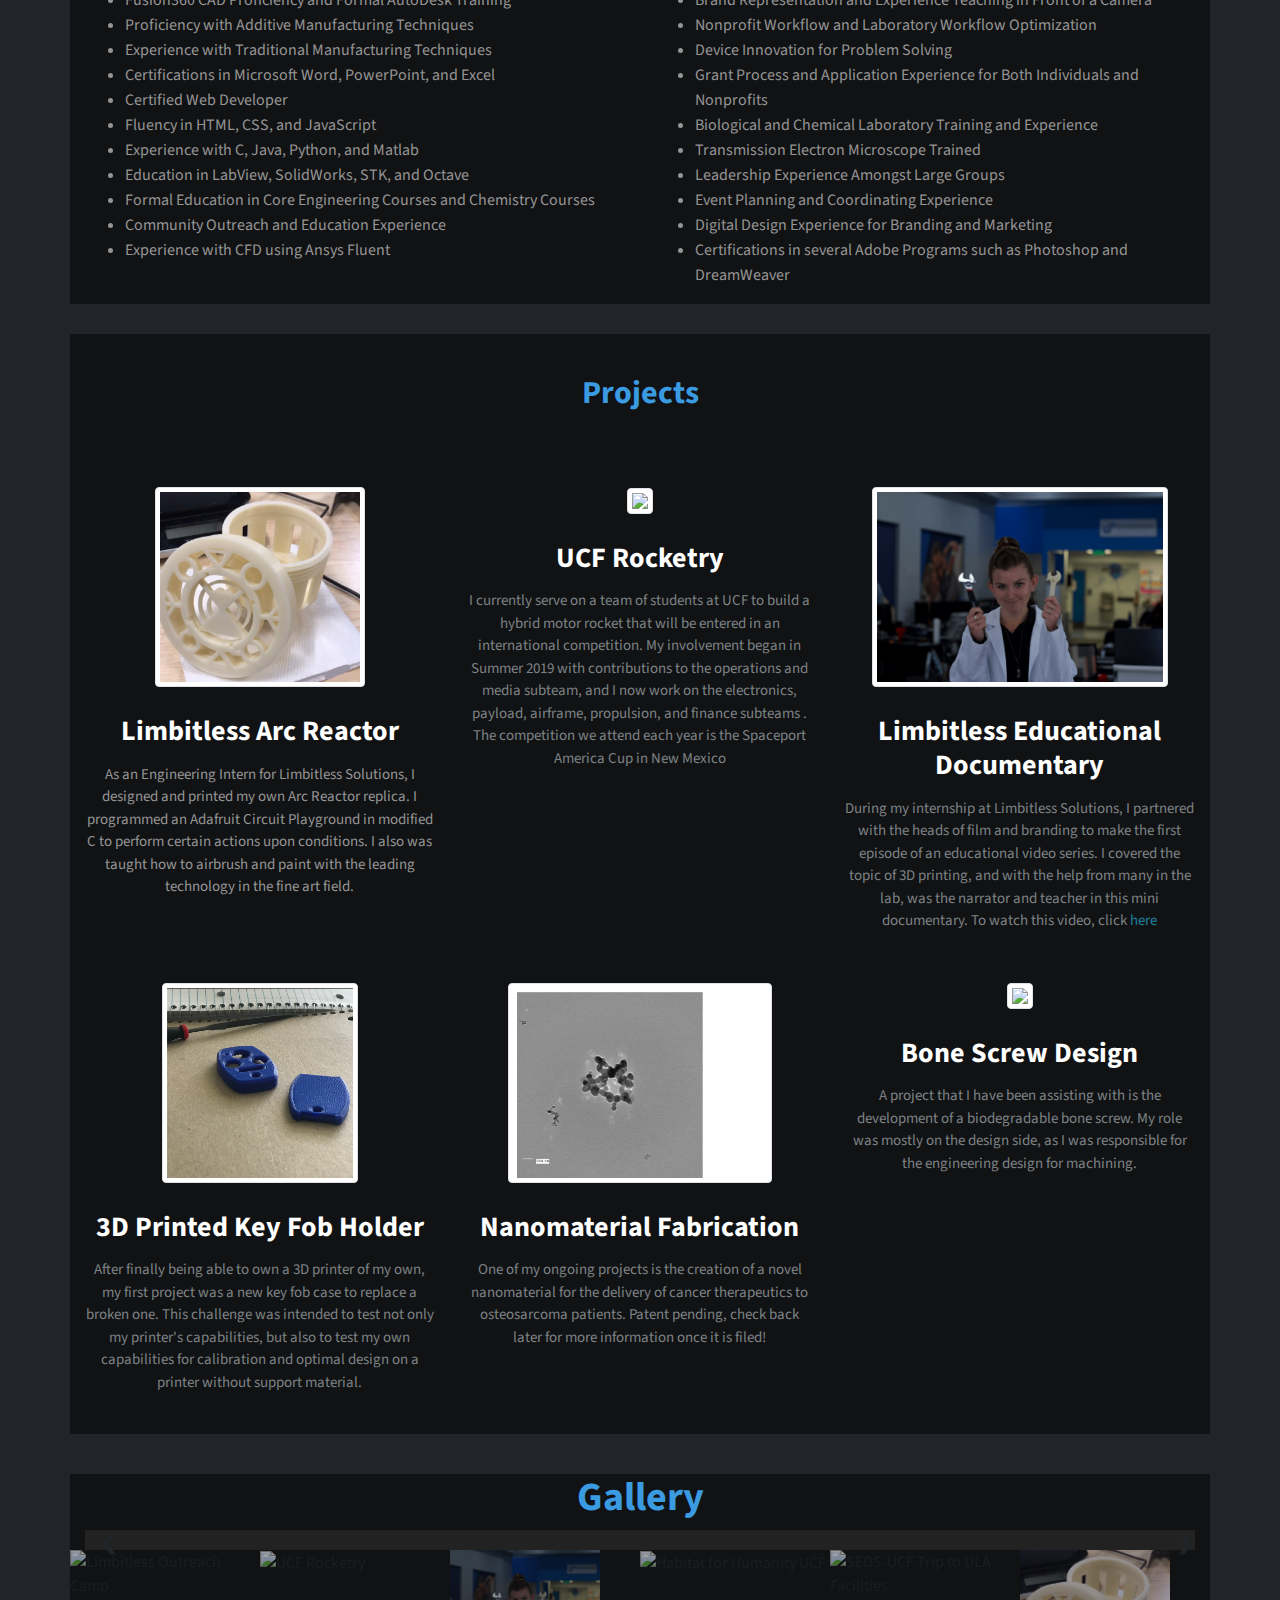
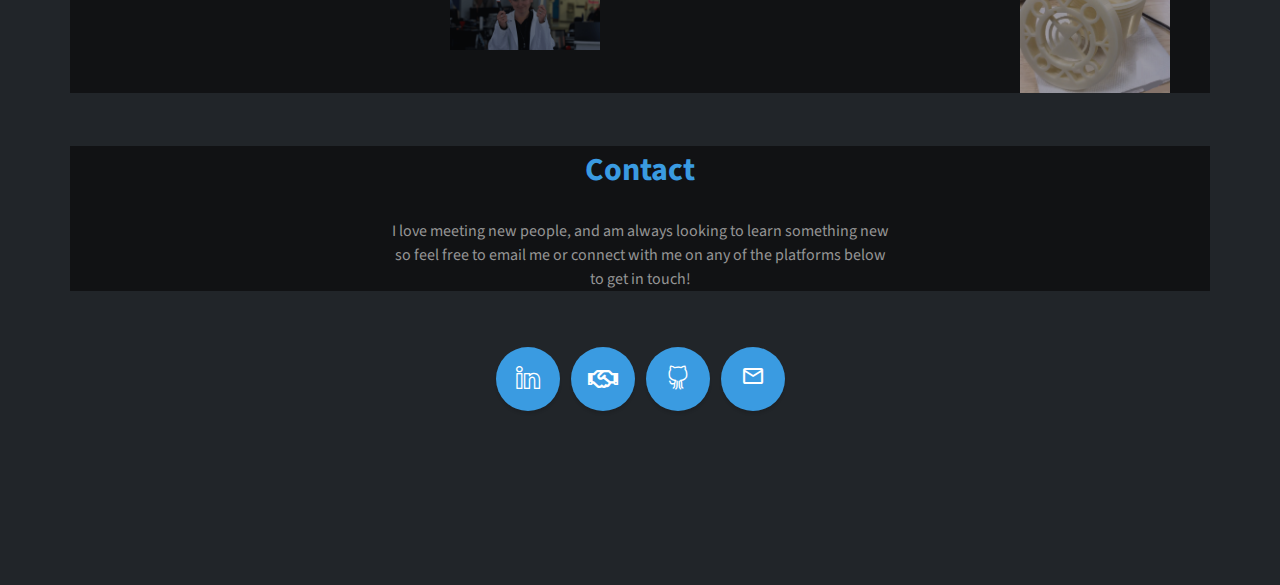
==== commit 66e9ef18: "Update index.html" ====
--- a/index.html
+++ b/index.html
@@ -53,7 +53,7 @@
     <div class="container" id="block">
         <div class="intro"></div>
         <div class="row projects">
-            <div class="col-sm-6 item" style="height: 400px;"><img src="images/2e.png" style="width: 450px; padding-top: 5px; padding-left: 30px;" /></div>
+            <div class="col-sm-6 item" style="height: 400px;"><img src="images/2e.png" style="width: 300px; padding-top: 0px; padding-left: 30px; margin-top: 0px;" /></div>
             <div class="col-sm-6 item" >
                 <h2 class="text-center name" style="font-size: 35px;padding-top: 0px;margin-top: 10px;color: #3a9be1;" id="about">About Me</h2>
                 <div class="row">
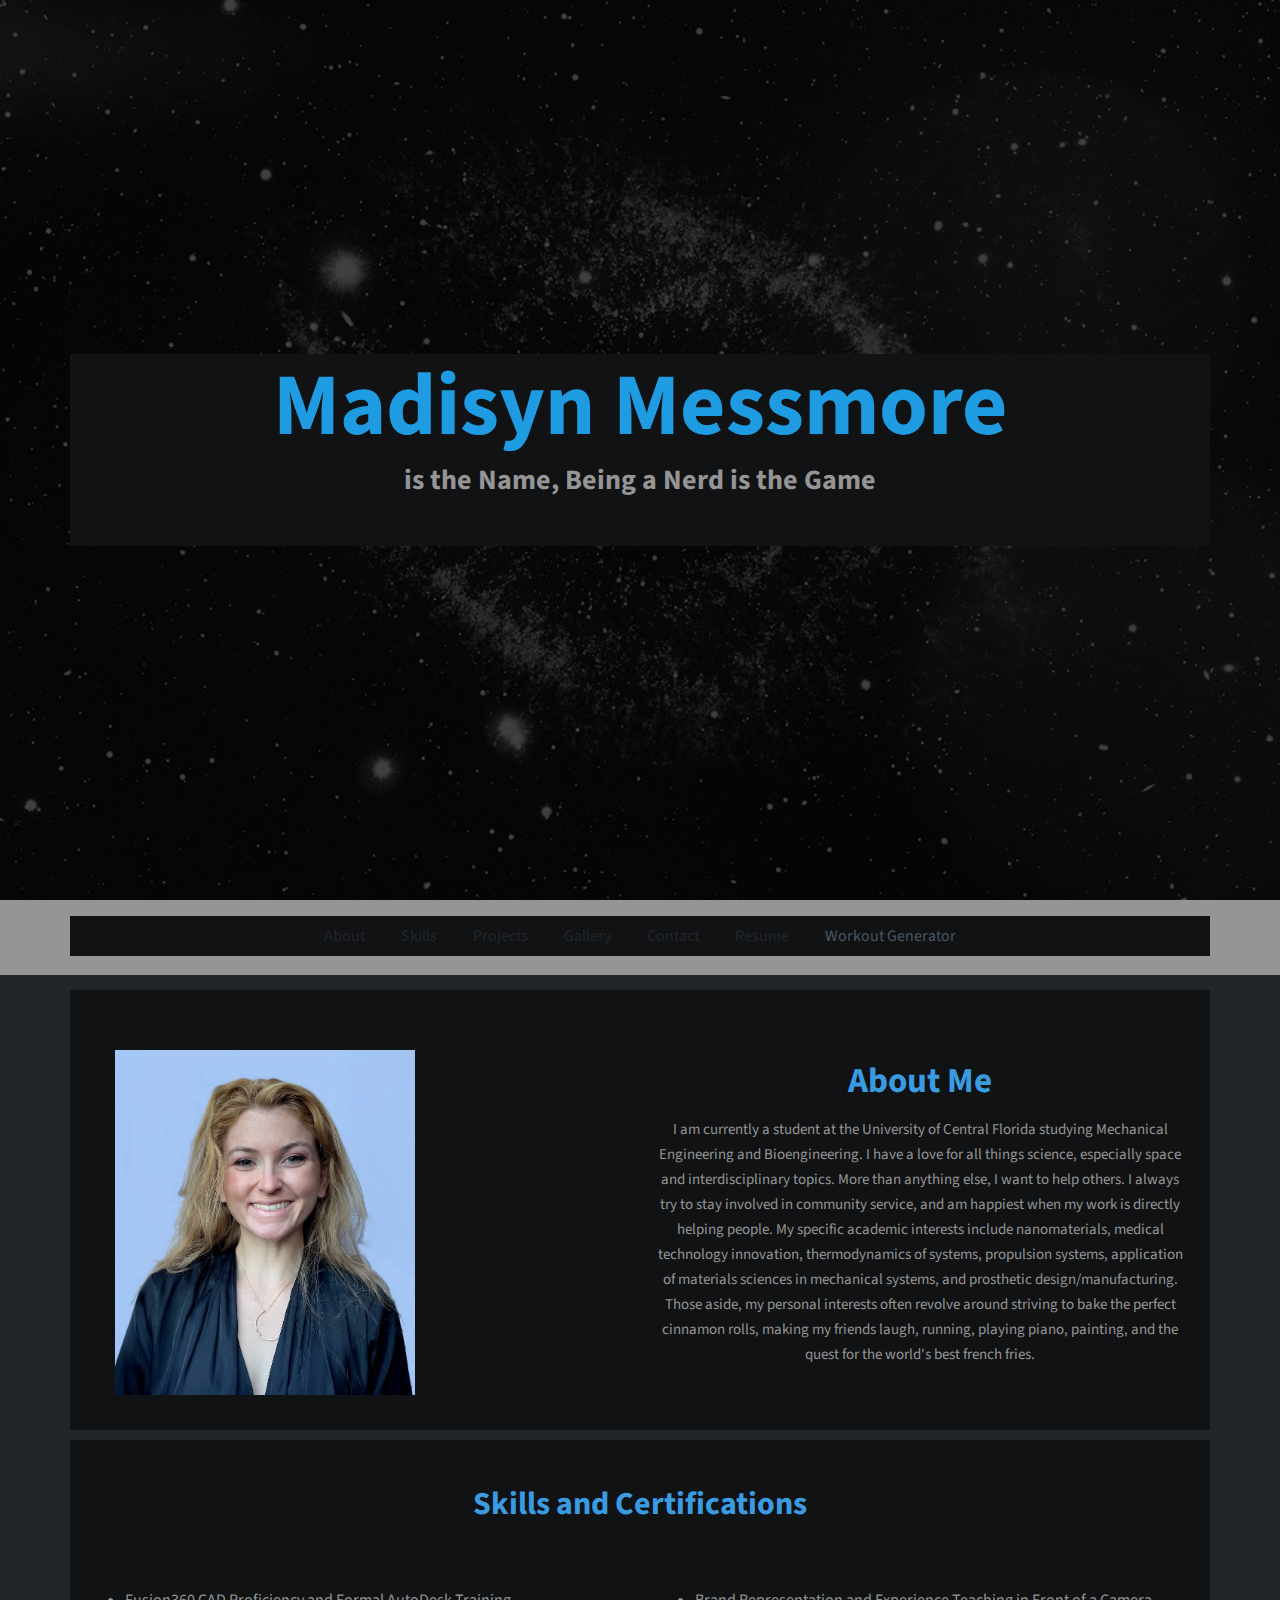
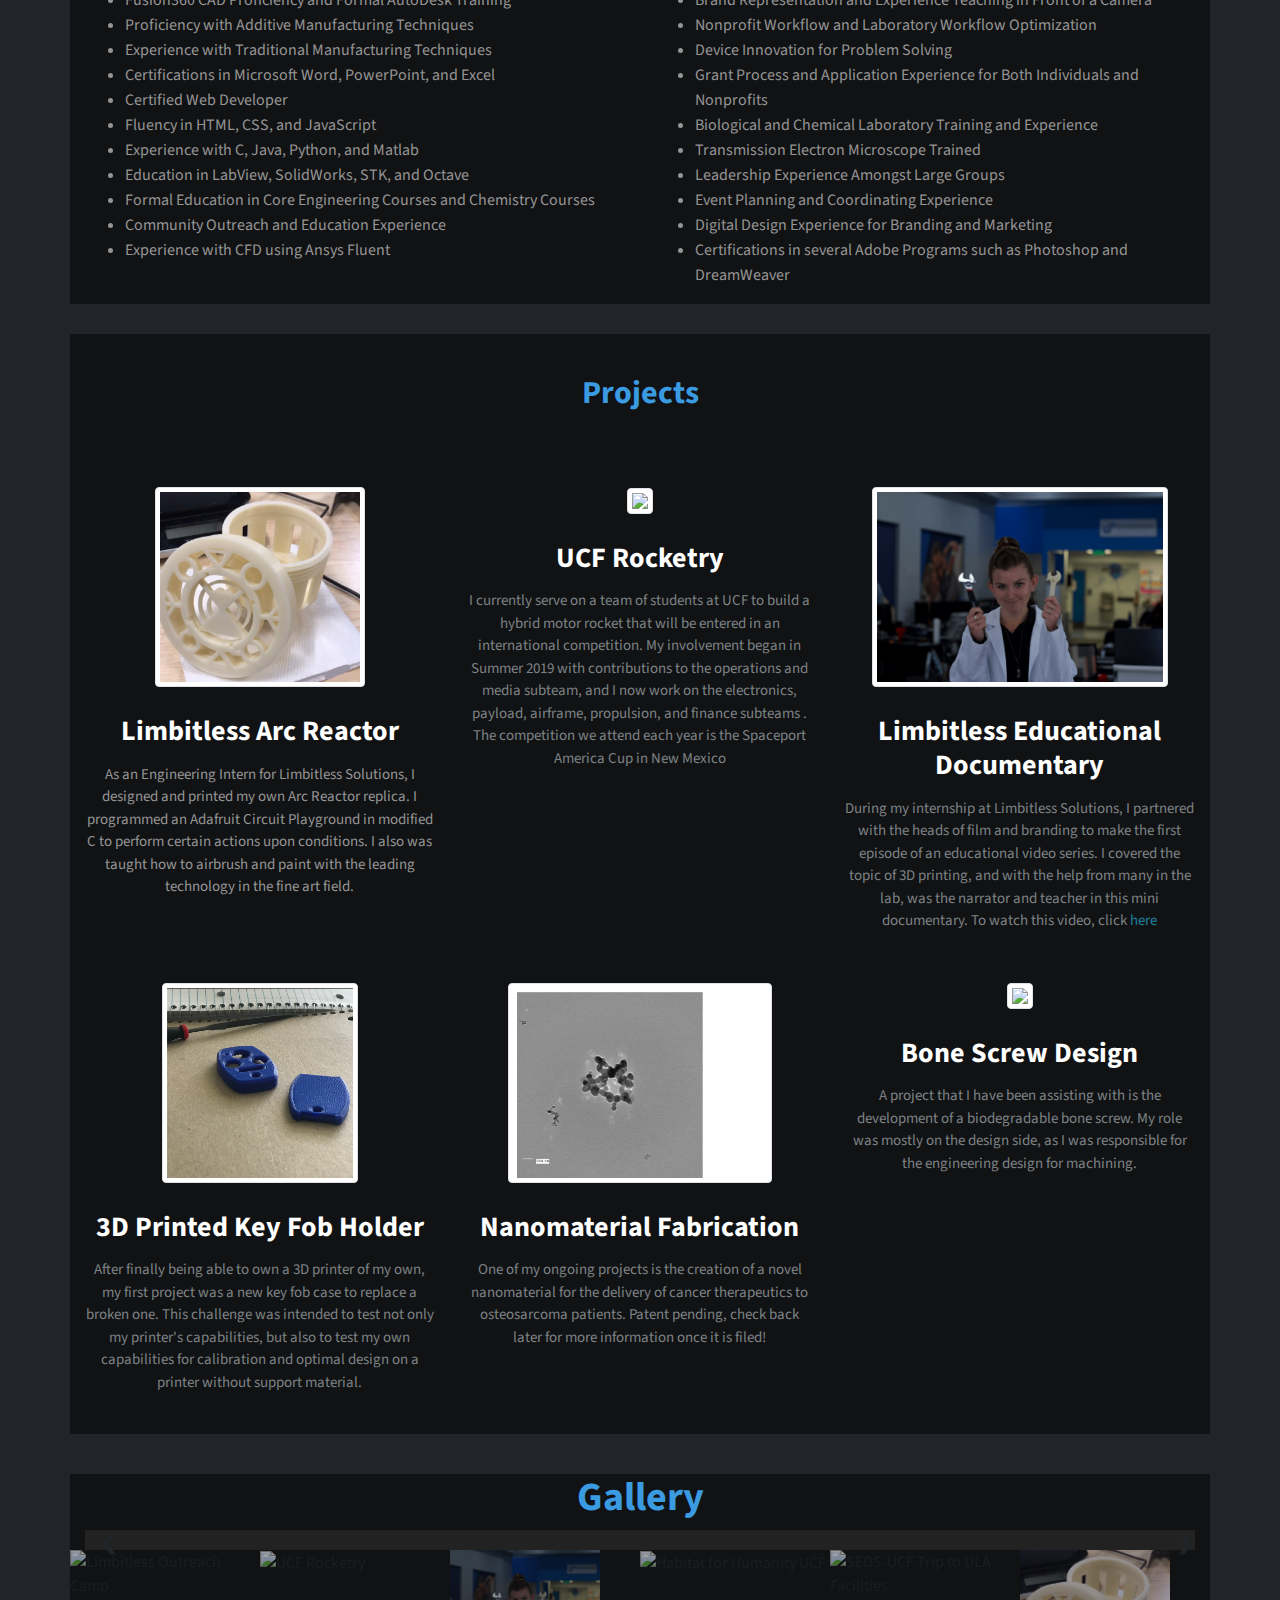
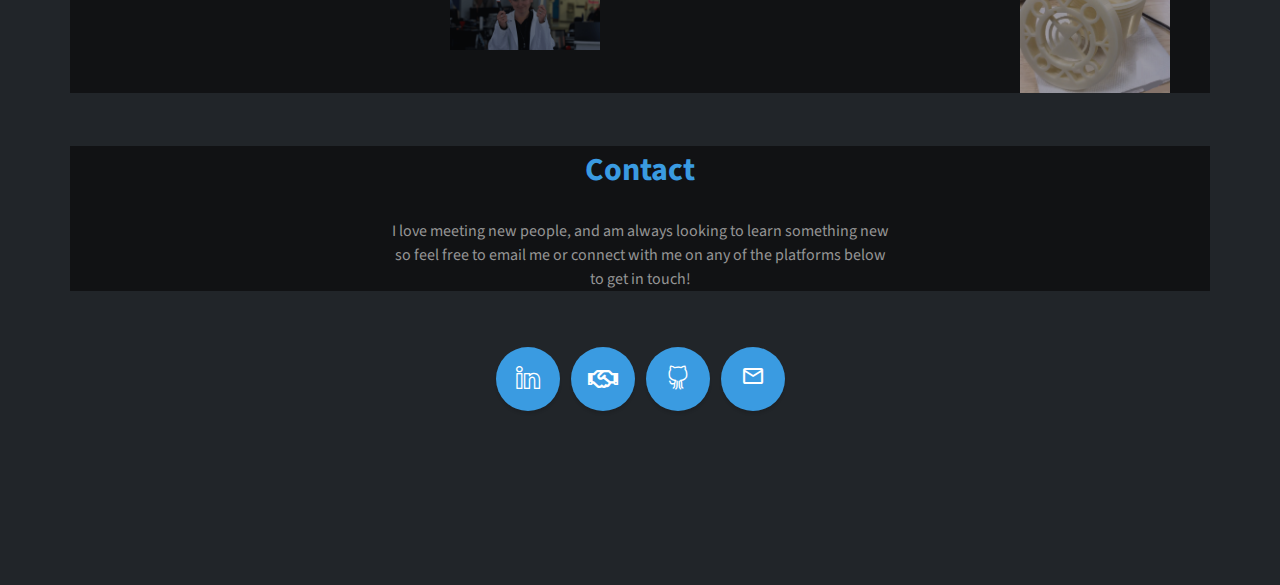
==== commit e5245685: "Update index.html" ====
--- a/index.html
+++ b/index.html
@@ -53,8 +53,8 @@
     <div class="container" id="block">
         <div class="intro"></div>
         <div class="row projects">
-            <div class="col-sm-6 item" style="height: 400px;"><img src="images/2e.png" style="width: 300px; padding-top: 0px; padding-left: 30px; margin-top: 0px;" /></div>
-            <div class="col-sm-6 item" >
+            <div class="col-sm-6 item" style="height: 400px;"><img src="images/2e.png" style="width: 330px; padding-top: 0px; padding-left: 30px; margin-top: 0px;" /></div>
+            <div class="col-sm-6 item" style="padding-right: 25px;">
                 <h2 class="text-center name" style="font-size: 35px;padding-top: 0px;margin-top: 10px;color: #3a9be1;" id="about">About Me</h2>
                 <div class="row">
                     <div class="col">
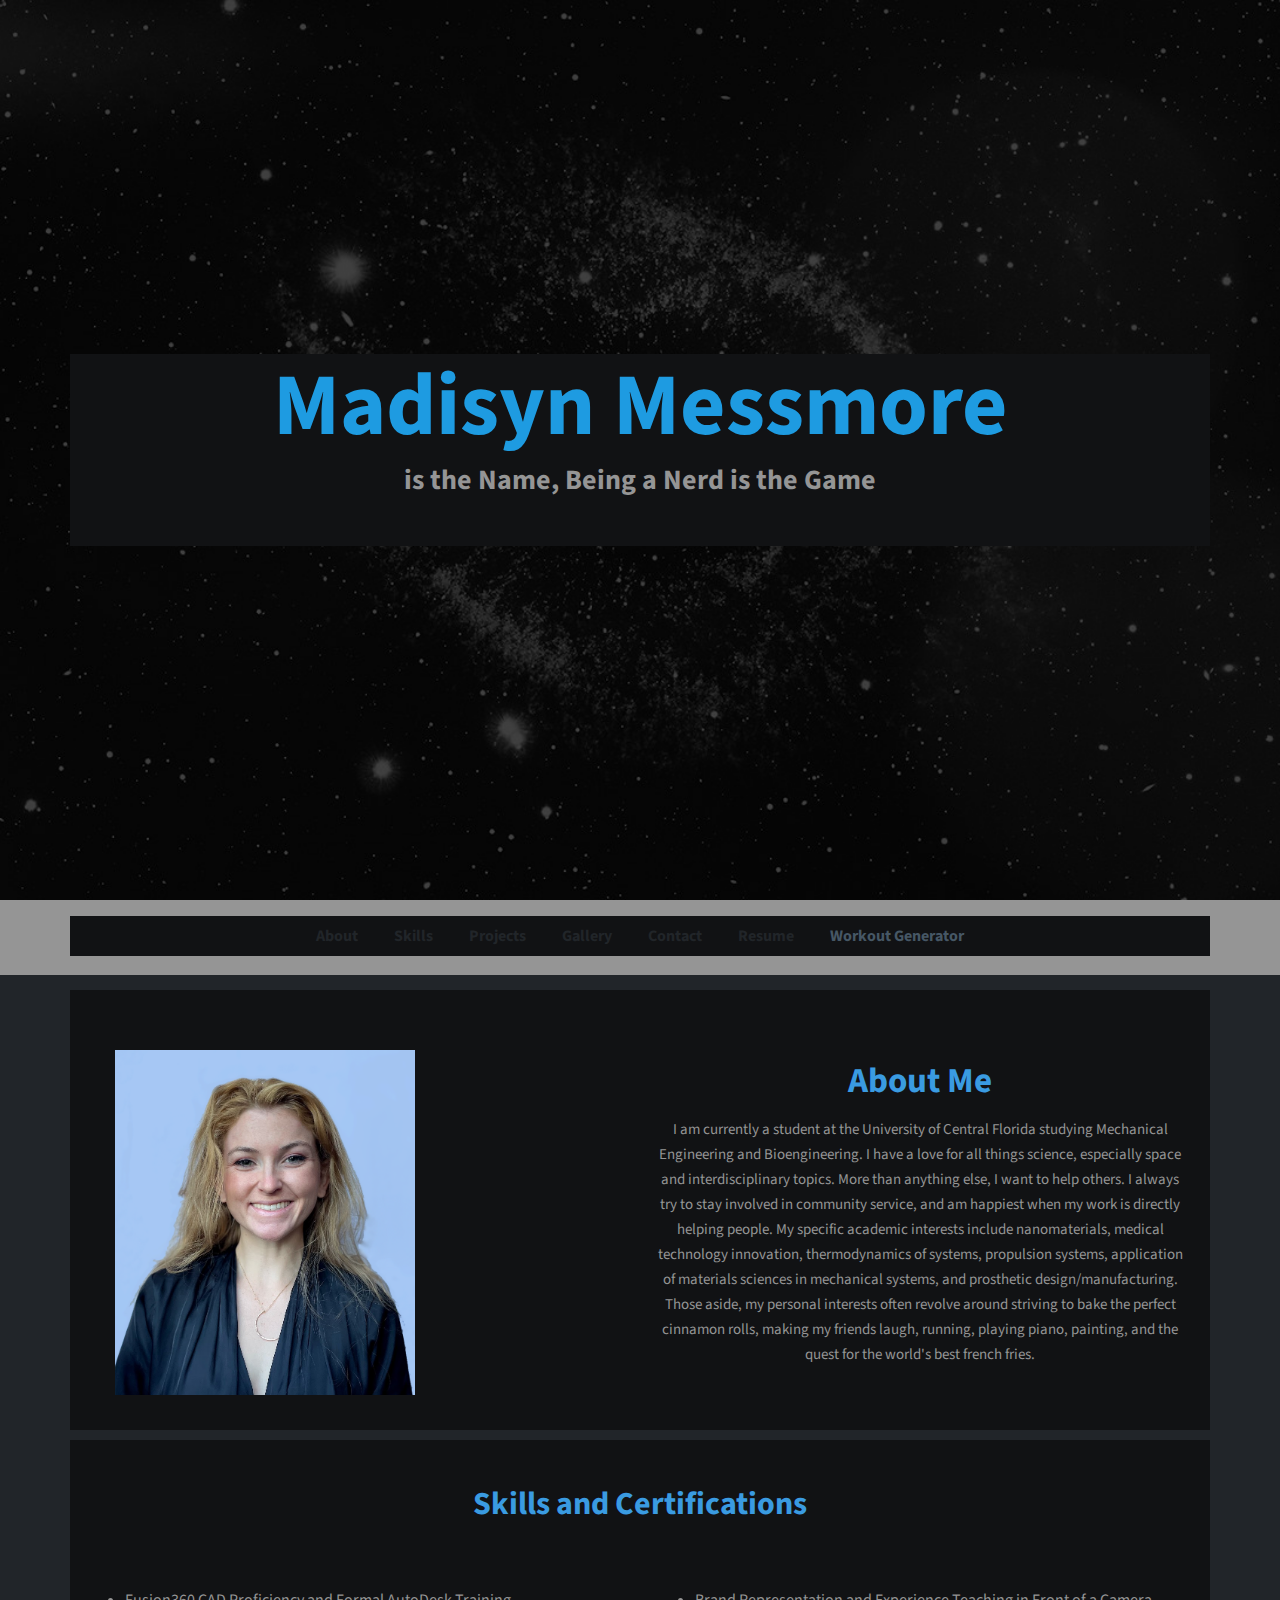
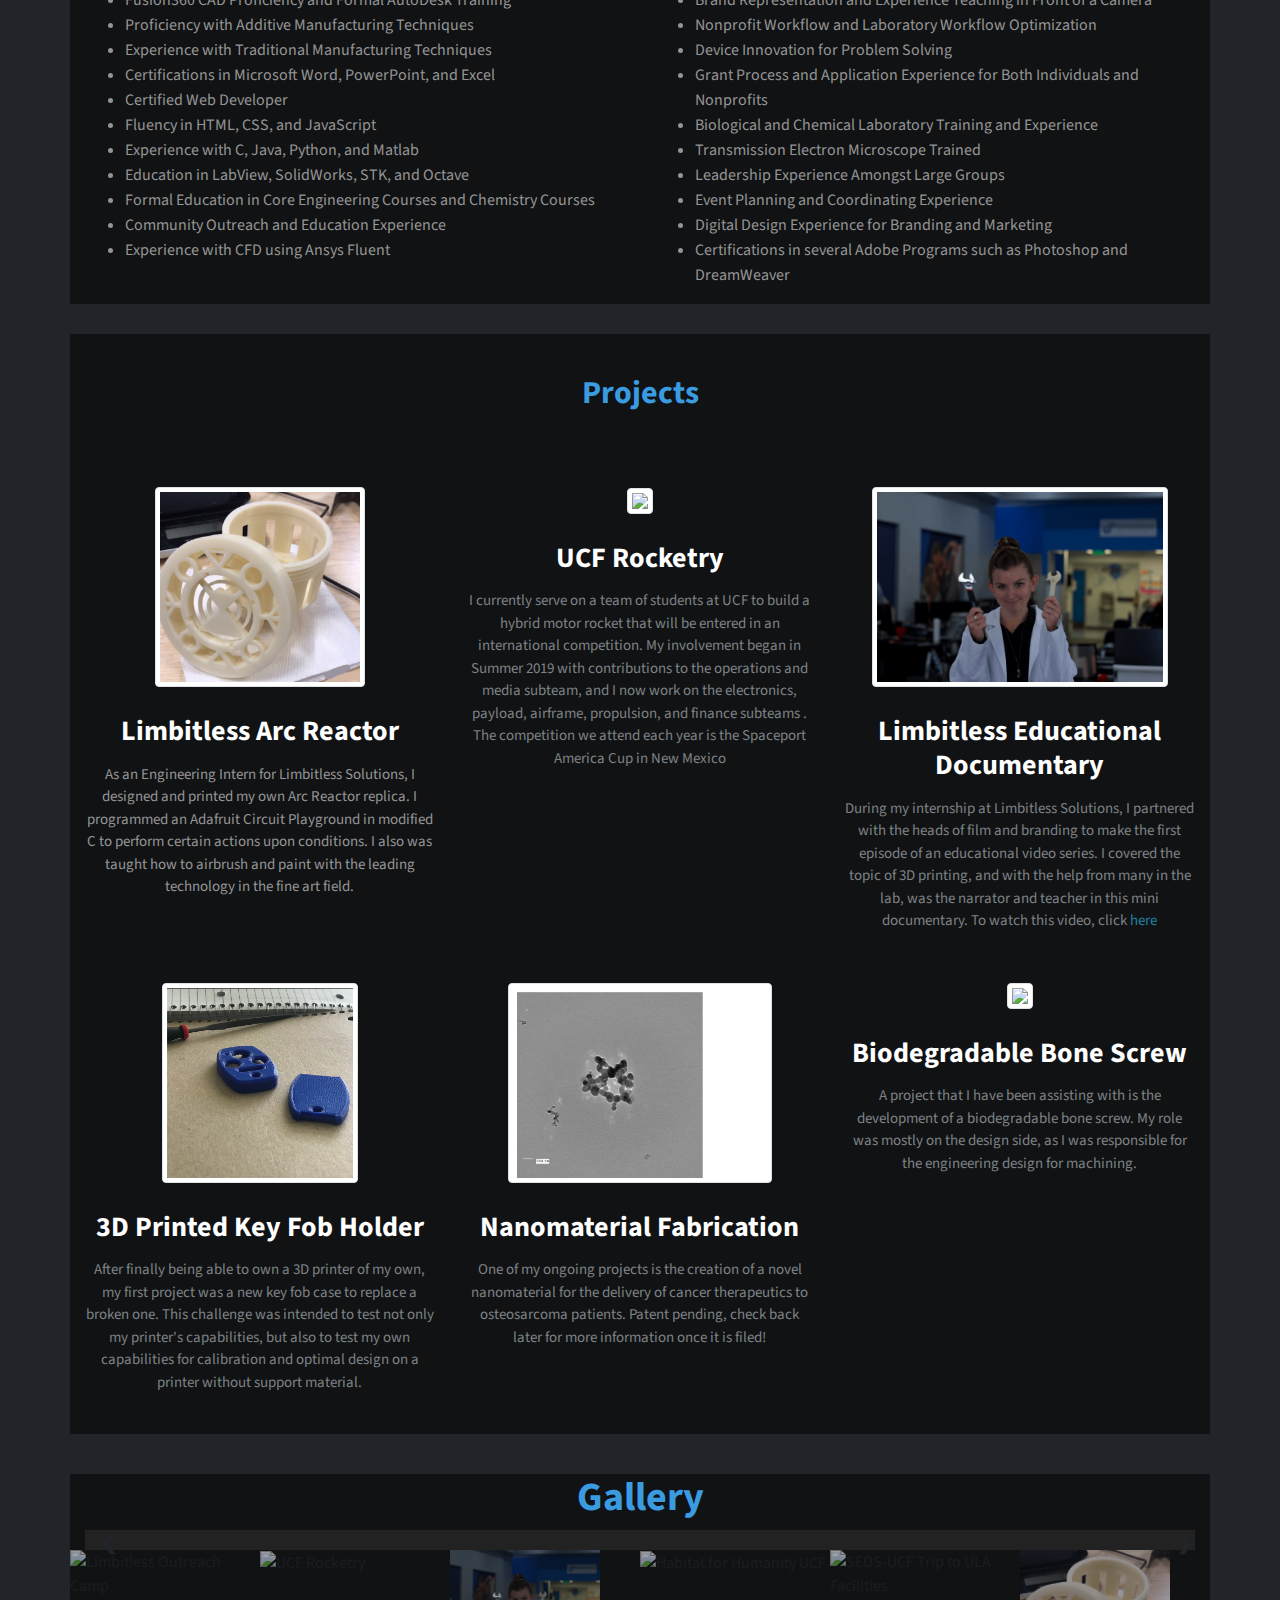
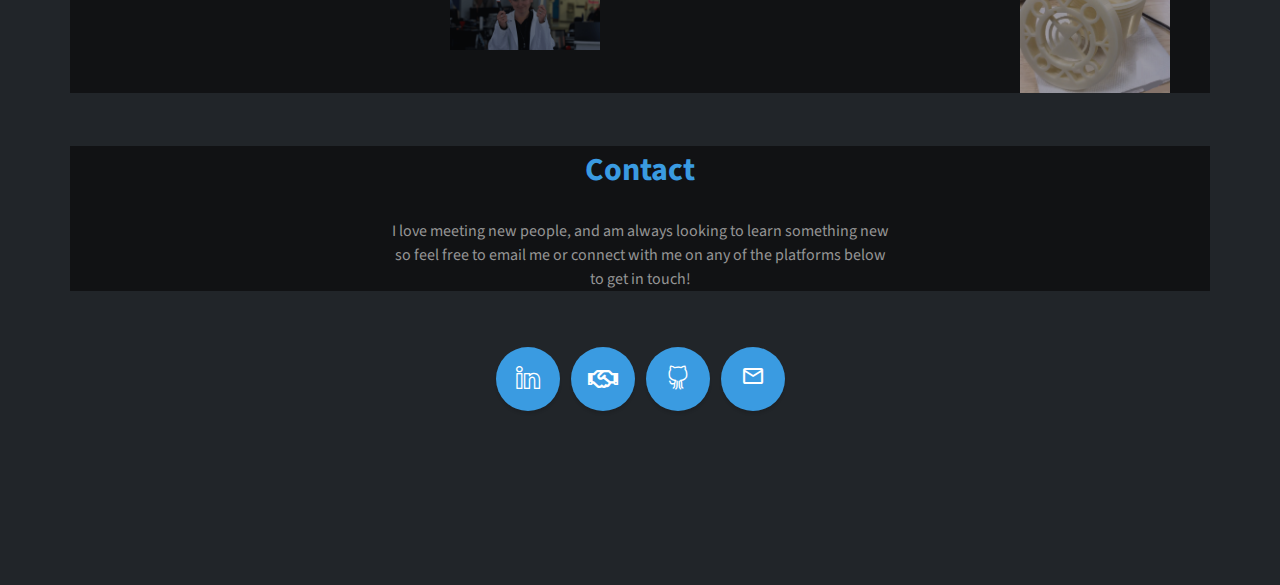
==== commit c1cf453d: "Update index.html" ====
--- a/index.html
+++ b/index.html
@@ -34,7 +34,7 @@
             <div class="overlay"></div>
         </div>
     </header>
-    <nav class="navbar navbar-light navbar-expand-md text-center navigation-clean" style="background-color: #959595;">
+    <nav class="navbar navbar-light navbar-expand-md text-center navigation-clean" style="background-color: #959595; font-weight:bold; font-size: 24;">
         <div class="container"><button data-toggle="collapse" class="navbar-toggler" data-target="#navcol-1"><span class="sr-only">Toggle navigation</span><span class="navbar-toggler-icon"></span></button>
             <div class="collapse navbar-collapse text-center" id="navcol-1">
                 <ul class="nav navbar-nav text-center mx-auto">
@@ -58,7 +58,7 @@
                 <h2 class="text-center name" style="font-size: 35px;padding-top: 0px;margin-top: 10px;color: #3a9be1;" id="about">About Me</h2>
                 <div class="row">
                     <div class="col">
-                        <p class="description" style="color: #959595; text-align: center; line-height:25px;">I am currently a student at the University of Central Florida studying Mechanical Engineering and Bioengineering. I have a love for all things science, especially space and interdisciplinary topics. More than anything else, I want to help others. I always try to stay involved in community service, and am happiest when my work is directly helping people. My specific academic interests include nanomaterials, medical technology innovation, thermodynamics of systems, propulsion systems, application of materials sciences in mechanical systems, and prosthetic design/manufacturing. Those aside, my personal interests often revolve around striving to bake the perfect cinnamon rolls, making my friends laugh, running, playing piano, painting, and the quest for the world's best french fries.</p>
+                        <p class="description" style="color: #959595; text-align: center; line-height:25px; font-size: 36;">I am currently a student at the University of Central Florida studying Mechanical Engineering and Bioengineering. I have a love for all things science, especially space and interdisciplinary topics. More than anything else, I want to help others. I always try to stay involved in community service, and am happiest when my work is directly helping people. My specific academic interests include nanomaterials, medical technology innovation, thermodynamics of systems, propulsion systems, application of materials sciences in mechanical systems, and prosthetic design/manufacturing. Those aside, my personal interests often revolve around striving to bake the perfect cinnamon rolls, making my friends laugh, running, playing piano, painting, and the quest for the world's best french fries.</p>
                     </div>
                 </div>
             </div>
@@ -139,7 +139,7 @@
                 <p class="description" style="#959595;">One of my ongoing projects is the creation of a novel nanomaterial for the delivery of cancer therapeutics to osteosarcoma patients. Patent pending, check back later for more information once it is filed!</p>
             </div>
             <div class="col-sm-6 col-lg-4 item"><img class="img-thumbnail img-fluid" src="images/bone_screw.jpg" style="height: 200px;" />
-                <h3 class="name" style="color: #ffffff;">Bone Screw Design</h3>
+                <h3 class="name" style="color: #ffffff;">Biodegradable Bone Screw</h3>
                 <p class="description" style="#959595;">A project that I have been assisting with is the development of a biodegradable bone screw. My role was mostly on the design side, as I was responsible for the engineering design for machining.</p>
             </div>
         </div>
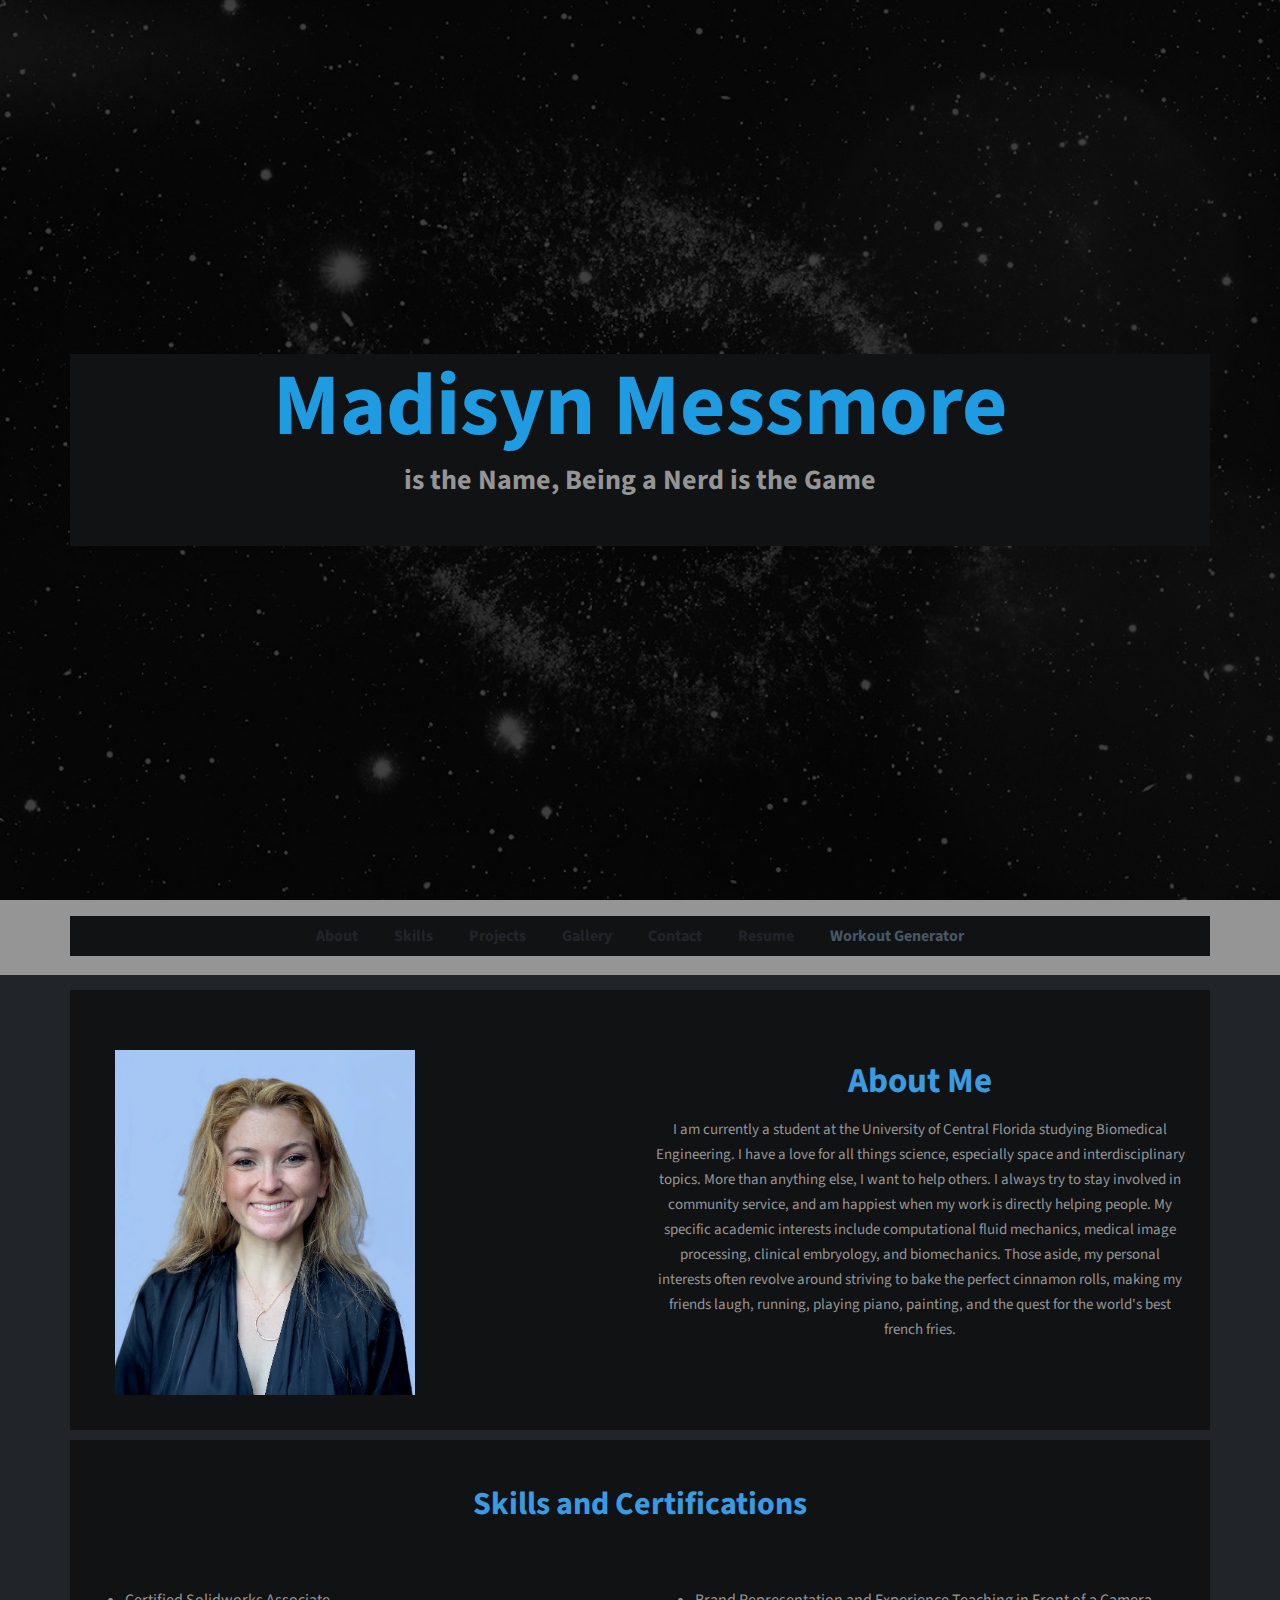
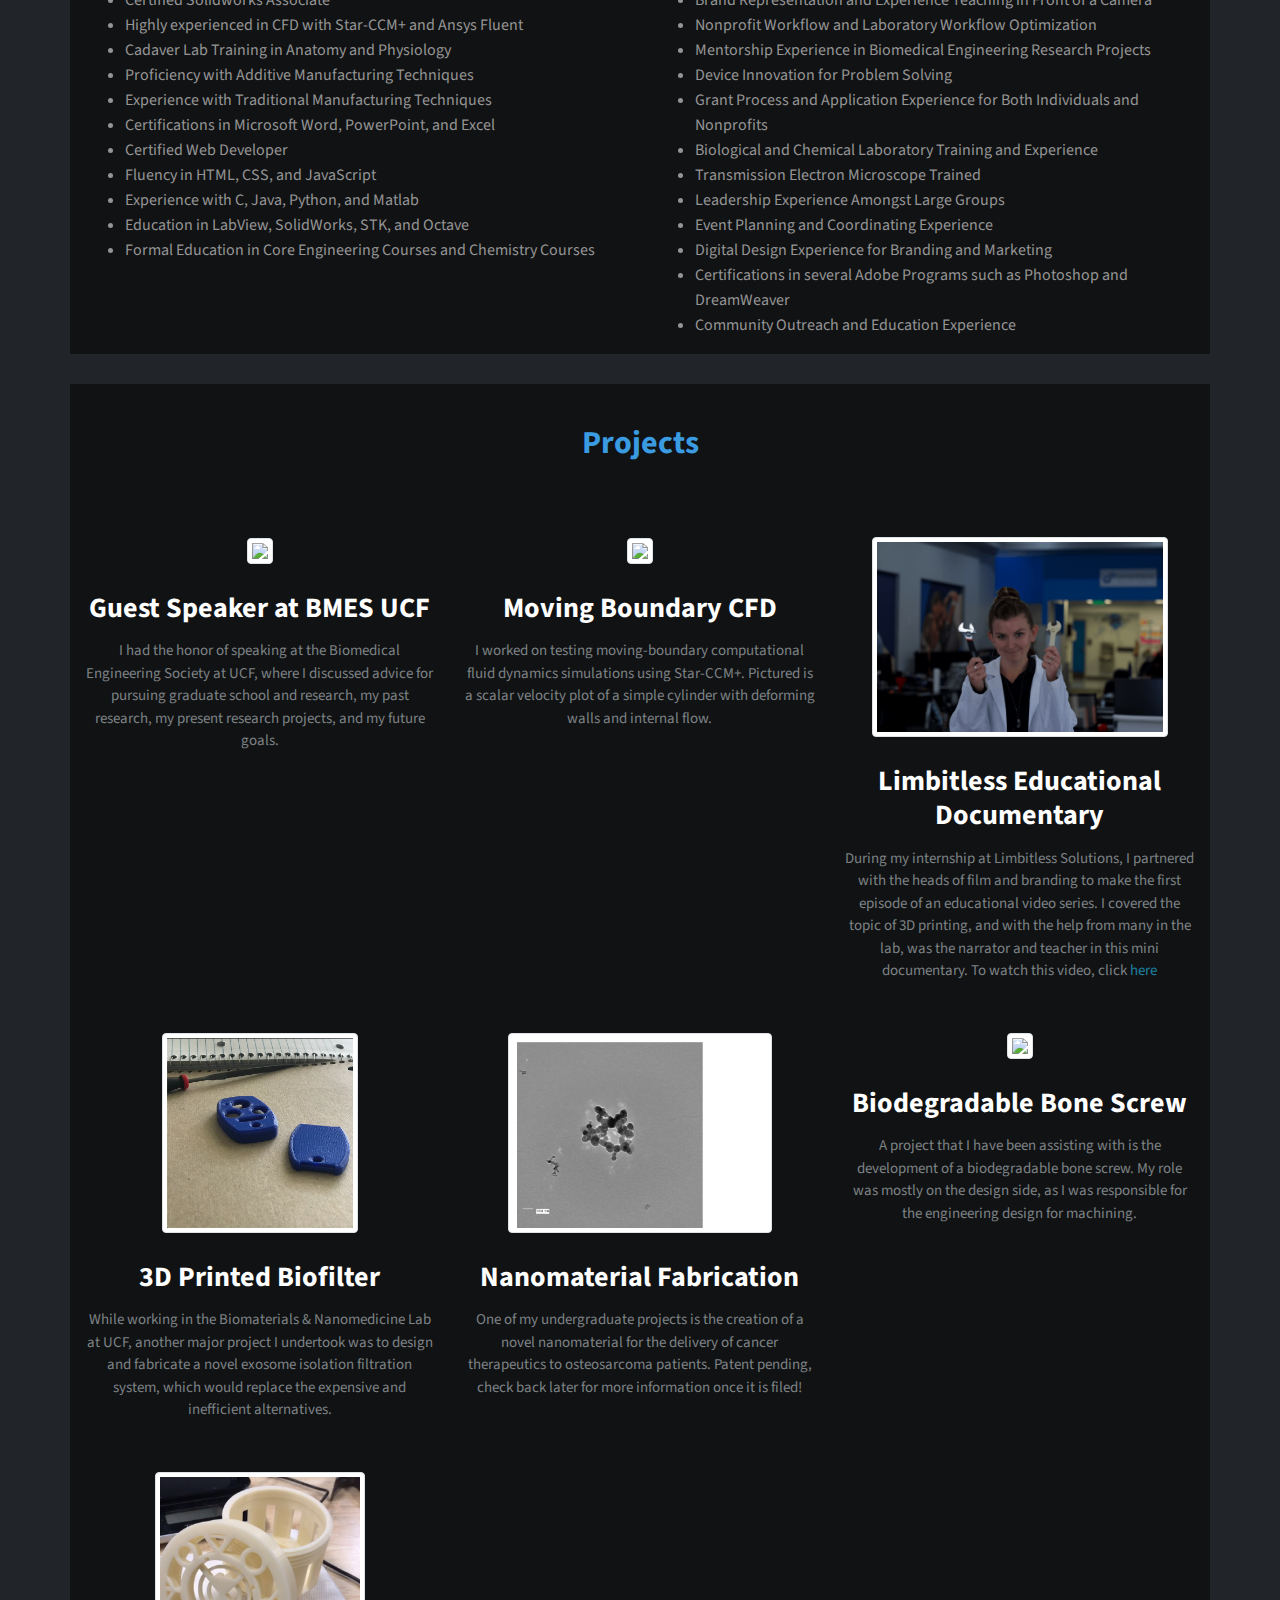
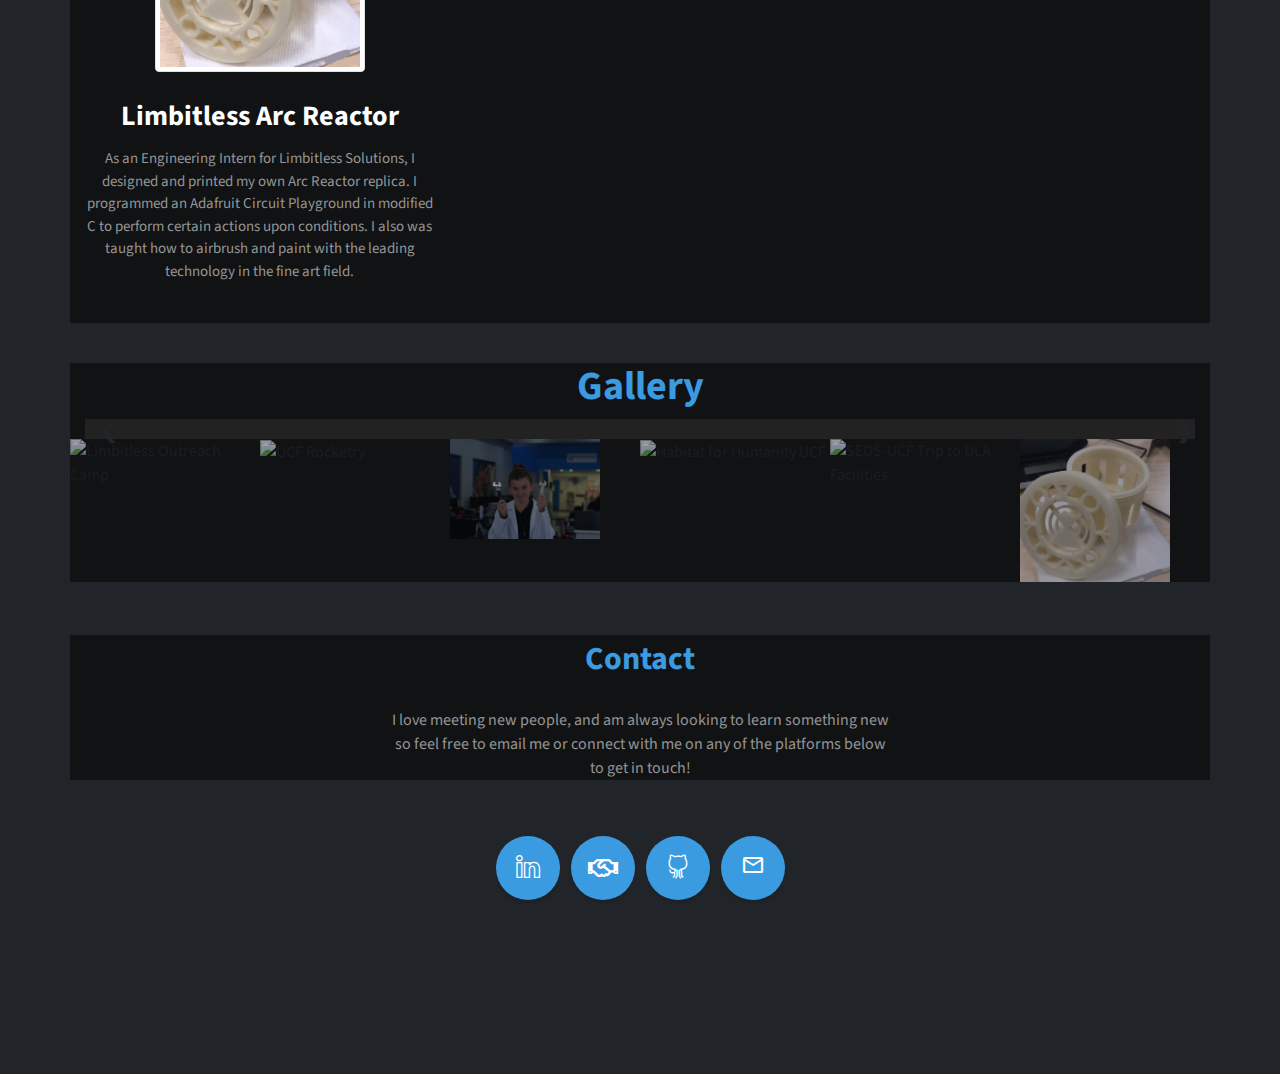
==== commit 47884953: "Update index.html" ====
--- a/index.html
+++ b/index.html
@@ -43,7 +43,7 @@
                     <li class="nav-item" role="presentation"><a class="nav-link" href="#projects" style="color: #212529;">Projects</a></li>
                   <li class="nav-item" role="presentation"><a class="nav-link" href="#gallery" style="color: #212529;">Gallery</a></li>
                   <li class="nav-item" role="presentation"><a class="nav-link" href="#contact" style="color: #212529;">Contact</a></li>
-                    <li class="nav-item" role="presentation"><a class="nav-link" href="https://drive.google.com/file/d/1EgrWc53GZjjfQ_pA3aDRTCAX6cmWNyfK/view?usp=sharing" style="color: #212529;">Resume</a></li>
+                    <li class="nav-item" role="presentation"><a class="nav-link" href="https://drive.google.com/file/d/1jIvoPt_qOMNN-mA2MU8vbDriY2aSEeqL/view?usp=sharing" style="color: #212529;">Resume</a></li>
                     <li class="nav-item" role="presentation"><a href="madimessmore.github.io/momma_workouts" class="nav-link">Workout Generator</a></li>
                 </ul>
             </div>
@@ -58,7 +58,7 @@
                 <h2 class="text-center name" style="font-size: 35px;padding-top: 0px;margin-top: 10px;color: #3a9be1;" id="about">About Me</h2>
                 <div class="row">
                     <div class="col">
-                        <p class="description" style="color: #959595; text-align: center; line-height:25px; font-size: 36;">I am currently a student at the University of Central Florida studying Mechanical Engineering and Bioengineering. I have a love for all things science, especially space and interdisciplinary topics. More than anything else, I want to help others. I always try to stay involved in community service, and am happiest when my work is directly helping people. My specific academic interests include nanomaterials, medical technology innovation, thermodynamics of systems, propulsion systems, application of materials sciences in mechanical systems, and prosthetic design/manufacturing. Those aside, my personal interests often revolve around striving to bake the perfect cinnamon rolls, making my friends laugh, running, playing piano, painting, and the quest for the world's best french fries.</p>
+                        <p class="description" style="color: #959595; text-align: center; line-height:25px; font-size: 36;">I am currently a student at the University of Central Florida studying Biomedical Engineering. I have a love for all things science, especially space and interdisciplinary topics. More than anything else, I want to help others. I always try to stay involved in community service, and am happiest when my work is directly helping people. My specific academic interests include computational fluid mechanics, medical image processing, clinical embryology, and biomechanics. Those aside, my personal interests often revolve around striving to bake the perfect cinnamon rolls, making my friends laugh, running, playing piano, painting, and the quest for the world's best french fries.</p>
                     </div>
                 </div>
             </div>
@@ -81,7 +81,9 @@
         <div class="container" id="block" style="margin-top: 0px;">
             <div class="row">
                 <div class="col-md-6" style="color: #959595;"><ul style="color: #959595; line-height:25px">
-                    <li>Fusion360 CAD Proficiency and Formal AutoDesk Training</li>
+                    <li>Certified Solidworks Associate</li>
+                    <li>Highly experienced in CFD with Star-CCM+ and Ansys Fluent</li>
+                    <li>Cadaver Lab Training in Anatomy and Physiology</li>
                     <li>Proficiency with Additive Manufacturing Techniques</li>
                     <li>Experience with Traditional Manufacturing Techniques</li>
                     <li>Certifications in Microsoft Word, PowerPoint, and Excel</li>
@@ -90,12 +92,11 @@
                     <li>Experience with C, Java, Python, and Matlab</li>
                     <li>Education in LabView, SolidWorks, STK, and Octave</li>
                     <li>Formal Education in Core Engineering Courses and Chemistry Courses</li>
-                    <li>Community Outreach and Education Experience</li>
-                    <li>Experience with CFD using Ansys Fluent</li>
                 </ul></div><div class="col-md-6" style="color: #959595;">
     <ul style="line-height:25px;">
         <li>Brand Representation and Experience Teaching in Front of a Camera</li>
         <li>Nonprofit Workflow and Laboratory Workflow Optimization</li>
+                    <li>Mentorship Experience in Biomedical Engineering Research Projects</li>
                     <li>Device Innovation for Problem Solving</li>
                     <li>Grant Process and Application Experience for Both Individuals and Nonprofits</li>
                     <li>Biological and Chemical Laboratory Training and Experience</li>
@@ -104,6 +105,7 @@
                     <li>Event Planning and Coordinating Experience</li>
                     <li>Digital Design Experience for Branding and Marketing</li>
                     <li>Certifications in several Adobe Programs such as Photoshop and DreamWeaver</li>
+                    <li>Community Outreach and Education Experience</li>
     </ul>
 </div></div>
         </div>
@@ -115,32 +117,36 @@
             <p class="text-center"></p>
         </div>
         <div class="row projects">
+            
+            <div class="col-sm-6 col-lg-4 item"><img class="img-thumbnail img-fluid" src="IMG_4665.jpg" style="height: 200px;" />
+                <h3 class="name" style="color: #ffffff;">Guest Speaker at BMES UCF</h3>
+                <p class="description" style="#959595;">I had the honor of speaking at the Biomedical Engineering Society at UCF, where I discussed advice for pursuing graduate school and research, my past research, my present research projects, and my future goals.</p>
+            </div>
+            <div class="col-sm-6 col-lg-4 item"><img class="img-thumbnail img-fluid" src="IMG_4665.jpg" style="height: 200px;" />
+                <h3 class="name" style="color: #ffffff;">Moving Boundary CFD</h3>
+                <p class="description" style="#959595;">I worked on testing moving-boundary computational fluid dynamics simulations using Star-CCM+. Pictured is a scalar velocity plot of a simple cylinder with deforming walls and internal flow.</p>
+            </div>
+            <div class="col-sm-6 col-lg-4 item"><img class="img-thumbnail img-fluid" src="IMG_9993-2.png" style="height: 200px;" />
+                <h3 class="name" style="color: #ffffff;">Limbitless Educational Documentary</h3>
+                <p class="description" style="#959595;">During my internship at Limbitless Solutions, I partnered with the heads of film and branding to make the first episode of an educational video series. I covered the topic of 3D printing, and with the help from many in the lab, was the
+                    narrator and teacher in this mini documentary. To watch this video, click <a href="https://youtu.be/pMdmhpq8qHk">here</a></p>
+            </div>
+            <div class="col-sm-6 col-lg-4 item"><img class="img-thumbnail img-fluid" src="keyfob.png" style="height: 200px;" />
+                <h3 class="name" style="color: #ffffff;">3D Printed Biofilter</h3>
+                <p class="description" style="#959595;"> While working in the Biomaterials & Nanomedicine Lab at UCF, another major project I undertook was to design and fabricate a novel exosome isolation filtration system, which would replace the expensive and inefficient alternatives.</p>
+            </div>
+            <div class="col-sm-6 col-lg-4 item"><img class="img-thumbnail img-fluid" src="images/tem.png" style="height: 200px;" />
+                <h3 class="name" style="color: #ffffff;">Nanomaterial Fabrication</h3>
+                <p class="description" style="#959595;">One of my undergraduate projects is the creation of a novel nanomaterial for the delivery of cancer therapeutics to osteosarcoma patients. Patent pending, check back later for more information once it is filed!</p>
+            </div>
+            <div class="col-sm-6 col-lg-4 item"><img class="img-thumbnail img-fluid" src="images/bone_screw.jpg" style="height: 200px;" />
+                <h3 class="name" style="color: #ffffff;">Biodegradable Bone Screw</h3>
+                <p class="description" style="#959595;">A project that I have been assisting with is the development of a biodegradable bone screw. My role was mostly on the design side, as I was responsible for the engineering design for machining.</p>
+            </div>
             <div class="col-sm-6 col-lg-4 item"><img class="img-thumbnail img-fluid" src="IMG_0833.png" style="height: 200px;" />
                 <h3 class="name" style="color: #ffffff;">Limbitless Arc Reactor</h3>
                 <p class="description" style="color:#959595;">As an Engineering Intern for Limbitless Solutions, I designed and printed my own Arc Reactor replica. I programmed an Adafruit Circuit Playground in modified C  to perform certain actions upon conditions. I also was taught how to airbrush
                     and paint with the leading technology in the fine art field.</p>
-            </div>
-            <div class="col-sm-6 col-lg-4 item"><img class="img-thumbnail img-fluid" src="IMG_4665.jpg" style="height: 200px;" />
-                <h3 class="name" style="color: #ffffff;">UCF Rocketry</h3>
-                <p class="description" style="#959595;">I currently serve on a team of students at UCF to build a hybrid motor rocket that will be entered in an international competition. My involvement began in Summer 2019 with contributions to the operations and media subteam, and I now work
-                    on the electronics, payload, airframe, propulsion, and finance subteams . The competition we attend each year is the Spaceport America Cup in New Mexico</p>
-            </div>
-            <div class="col-sm-6 col-lg-4 item"><img class="img-thumbnail img-fluid" src="IMG_9993-2.png" style="height: 200px;" />
-                <h3 class="name" style="color: #ffffff;">Limbitless Educational Documentary</h3>
-                <p class="description" style="#959595;">During my internship at Limbitless Solutions, I partnered with the heads of film and branding to make the first episode of an educational video series. I covered the topic of 3D printing, and with the help from many in the lab, was the
-                    narrator and teacher in this mini documentary. To watch this video, click <a href="https://youtu.be/pMdmhpq8qHk">here</a></p>
-            </div>
-            <div class="col-sm-6 col-lg-4 item"><img class="img-thumbnail img-fluid" src="keyfob.png" style="height: 200px;" />
-                <h3 class="name" style="color: #ffffff;">3D Printed Key Fob Holder</h3>
-                <p class="description" style="#959595;">After finally being able to own a 3D printer of my own, my first project was a new key fob case to replace a broken one. This challenge was intended to test not only my printer's capabilities, but also to test my own capabilities for calibration and optimal design on a printer without support material. </p>
-            </div>
-            <div class="col-sm-6 col-lg-4 item"><img class="img-thumbnail img-fluid" src="images/tem.png" style="height: 200px;" />
-                <h3 class="name" style="color: #ffffff;">Nanomaterial Fabrication</h3>
-                <p class="description" style="#959595;">One of my ongoing projects is the creation of a novel nanomaterial for the delivery of cancer therapeutics to osteosarcoma patients. Patent pending, check back later for more information once it is filed!</p>
-            </div>
-            <div class="col-sm-6 col-lg-4 item"><img class="img-thumbnail img-fluid" src="images/bone_screw.jpg" style="height: 200px;" />
-                <h3 class="name" style="color: #ffffff;">Biodegradable Bone Screw</h3>
-                <p class="description" style="#959595;">A project that I have been assisting with is the development of a biodegradable bone screw. My role was mostly on the design side, as I was responsible for the engineering design for machining.</p>
             </div>
         </div>
         
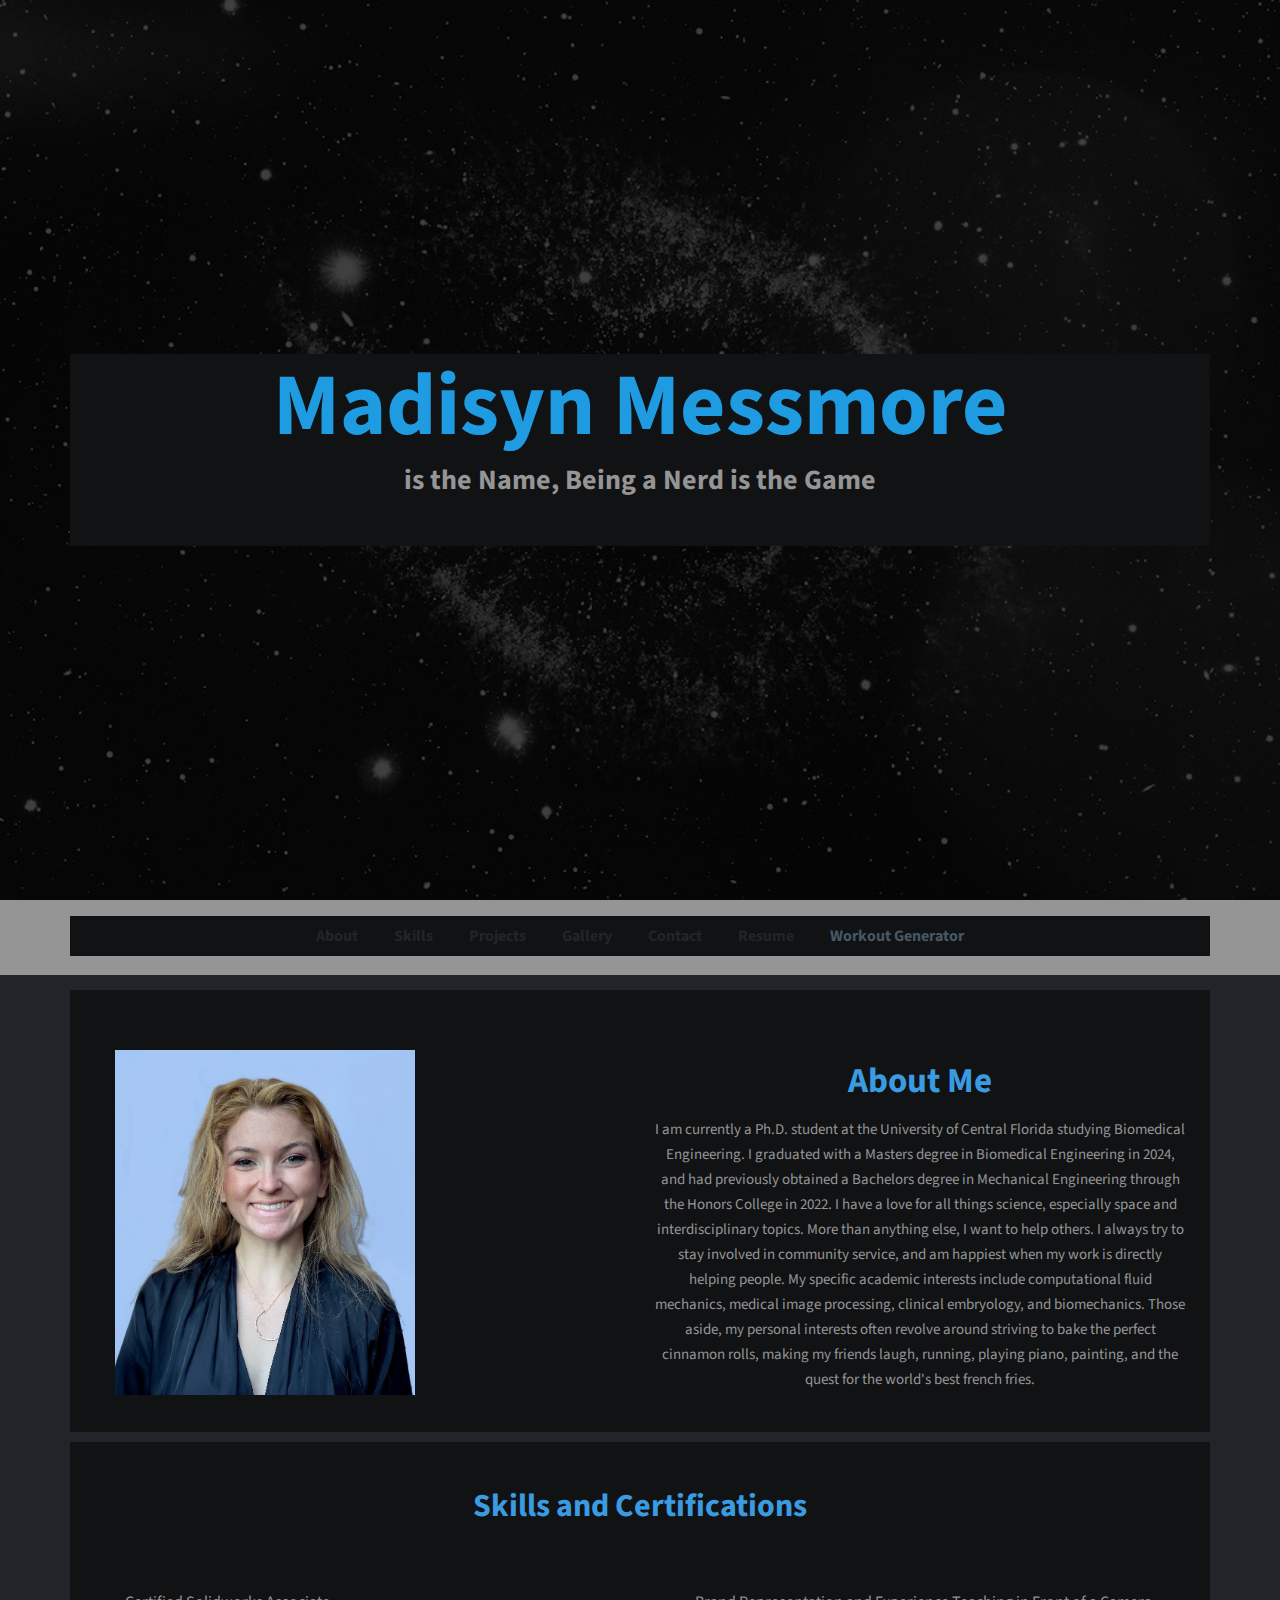
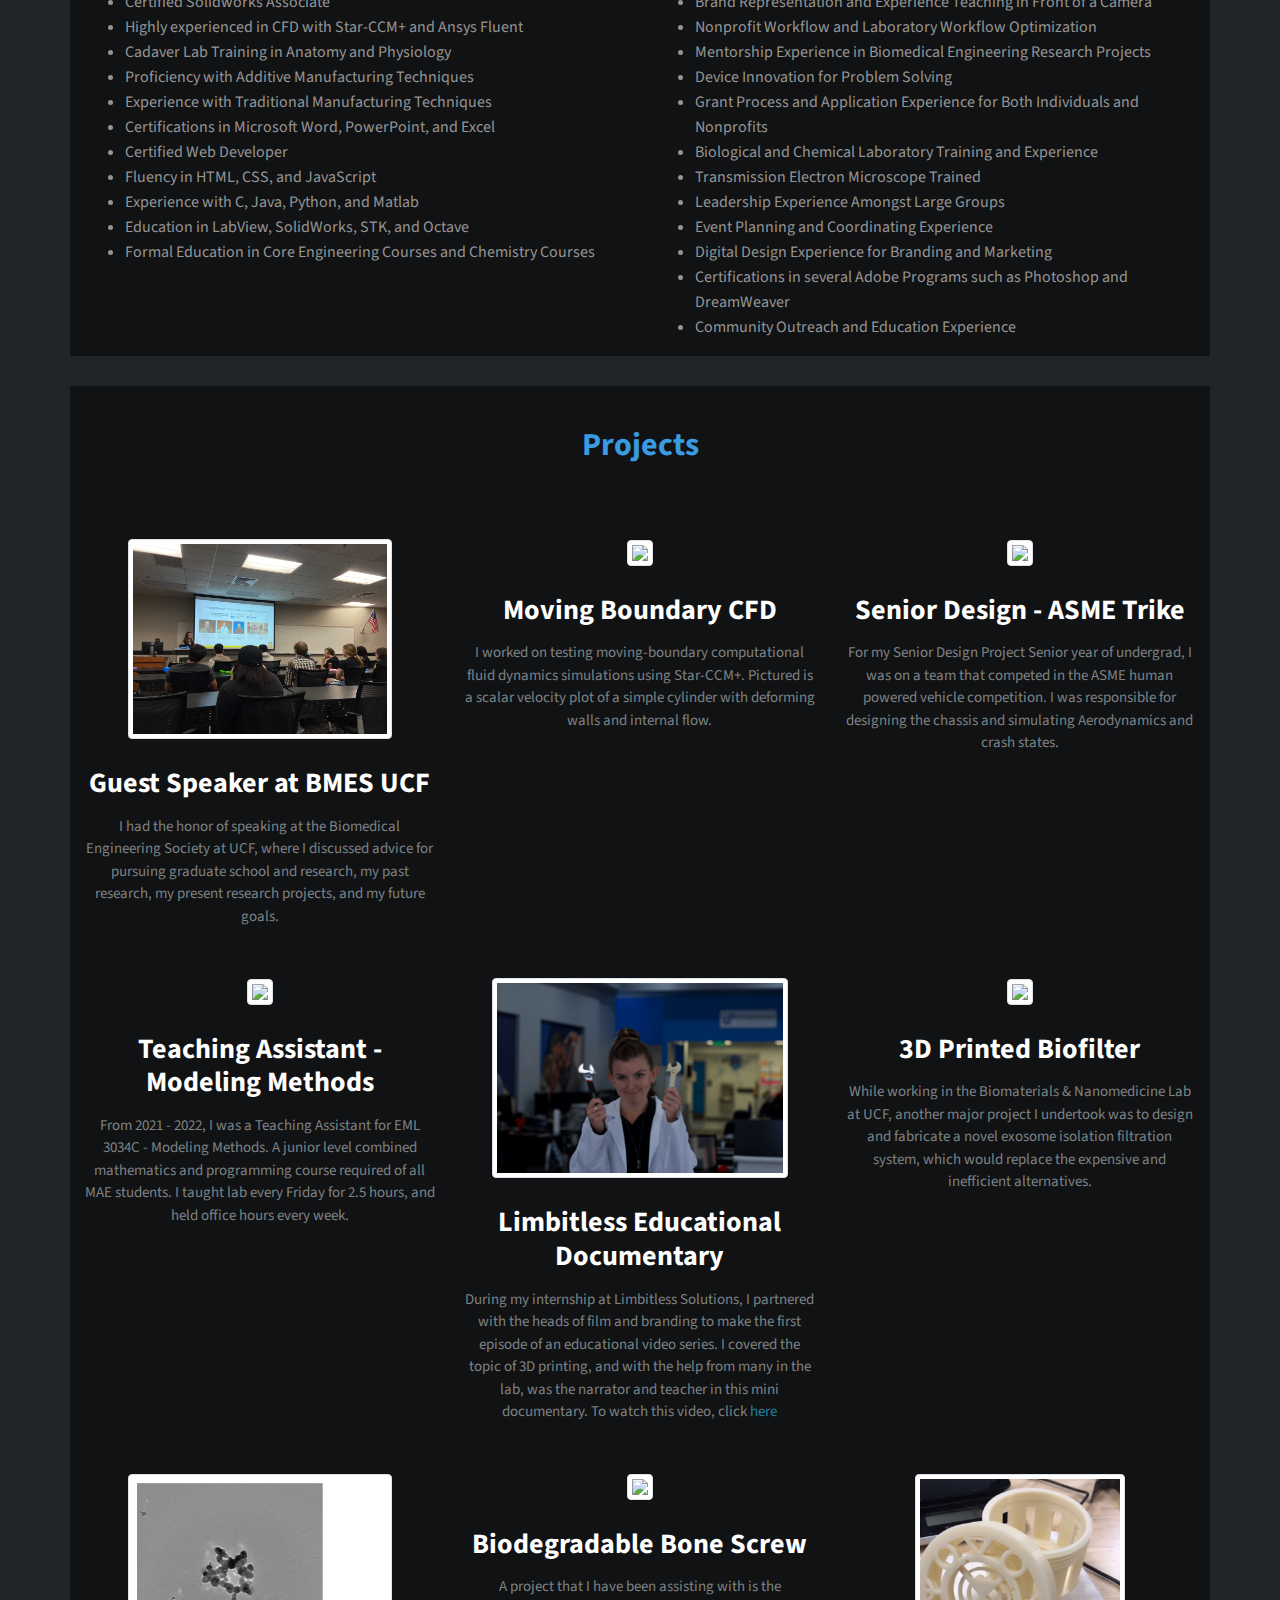
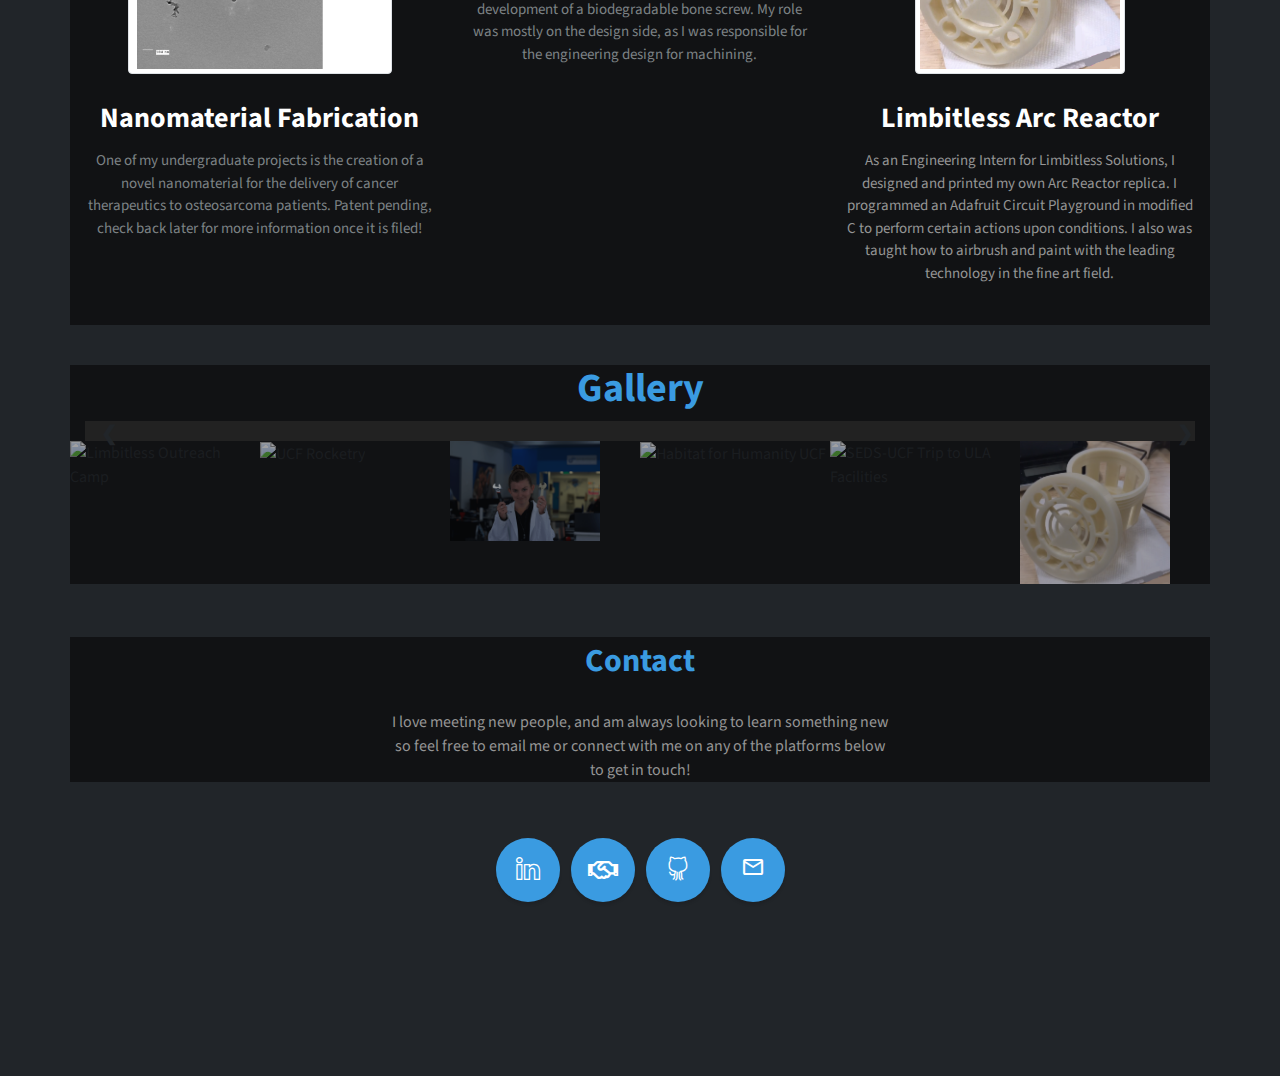
==== commit de875b7b: "Update index.html" ====
--- a/index.html
+++ b/index.html
@@ -6,7 +6,7 @@
     <meta charset="utf-8">
     <meta name="viewport" content="width=device-width, initial-scale=1.0, shrink-to-fit=no">
     <title>Home - Madisyn Messmore</title>
-    <meta name="description" content="Some Phrases to Describe Me? Mechanical Engineer, UCF Student, Nanoscale Biomaterials Researcher for Cancer Therapy Applications, Rocketry Enthusiast, Experienced Web Developer, Space Nerd, Amateur Event Planner, Marketing and Branding Design Dabbler, Cooking Lover, and More.">
+    <meta name="description" content="Some Phrases to Describe Me? Biomedical Engineer, UCF Ph.D. Student, Computational Fluid Dynamics Researcher, Experienced Web Developer, Space Nerd, Amateur Event Planner, Marketing and Branding Design Dabbler, Cooking Lover, and More.">
     <link rel="stylesheet" href="assets/bootstrap/css/bootstrap.min.css">
     <link rel="stylesheet" href="https://fonts.googleapis.com/css?family=Source+Sans+Pro:300,400,700,300italic,400italic,700italic">
     <link rel="stylesheet" href="https://fonts.googleapis.com/css?family=Lora">
@@ -58,7 +58,7 @@
                 <h2 class="text-center name" style="font-size: 35px;padding-top: 0px;margin-top: 10px;color: #3a9be1;" id="about">About Me</h2>
                 <div class="row">
                     <div class="col">
-                        <p class="description" style="color: #959595; text-align: center; line-height:25px; font-size: 36;">I am currently a student at the University of Central Florida studying Biomedical Engineering. I have a love for all things science, especially space and interdisciplinary topics. More than anything else, I want to help others. I always try to stay involved in community service, and am happiest when my work is directly helping people. My specific academic interests include computational fluid mechanics, medical image processing, clinical embryology, and biomechanics. Those aside, my personal interests often revolve around striving to bake the perfect cinnamon rolls, making my friends laugh, running, playing piano, painting, and the quest for the world's best french fries.</p>
+                        <p class="description" style="color: #959595; text-align: center; line-height:25px; font-size: 36;">I am currently a Ph.D. student at the University of Central Florida studying Biomedical Engineering. I graduated with a Masters degree in Biomedical Engineering in 2024, and had previously obtained a Bachelors degree in Mechanical Engineering through the Honors College in 2022. I have a love for all things science, especially space and interdisciplinary topics. More than anything else, I want to help others. I always try to stay involved in community service, and am happiest when my work is directly helping people. My specific academic interests include computational fluid mechanics, medical image processing, clinical embryology, and biomechanics. Those aside, my personal interests often revolve around striving to bake the perfect cinnamon rolls, making my friends laugh, running, playing piano, painting, and the quest for the world's best french fries.</p>
                     </div>
                 </div>
             </div>
@@ -118,20 +118,28 @@
         </div>
         <div class="row projects">
             
-            <div class="col-sm-6 col-lg-4 item"><img class="img-thumbnail img-fluid" src="IMG_4665.jpg" style="height: 200px;" />
+            <div class="col-sm-6 col-lg-4 item"><img class="img-thumbnail img-fluid" src="bmes_talk.jpg" style="height: 200px;" />
                 <h3 class="name" style="color: #ffffff;">Guest Speaker at BMES UCF</h3>
                 <p class="description" style="#959595;">I had the honor of speaking at the Biomedical Engineering Society at UCF, where I discussed advice for pursuing graduate school and research, my past research, my present research projects, and my future goals.</p>
             </div>
-            <div class="col-sm-6 col-lg-4 item"><img class="img-thumbnail img-fluid" src="IMG_4665.jpg" style="height: 200px;" />
+            <div class="col-sm-6 col-lg-4 item"><img class="img-thumbnail img-fluid" src="cyl-toy_scalar.gif" style="height: 200px;" />
                 <h3 class="name" style="color: #ffffff;">Moving Boundary CFD</h3>
                 <p class="description" style="#959595;">I worked on testing moving-boundary computational fluid dynamics simulations using Star-CCM+. Pictured is a scalar velocity plot of a simple cylinder with deforming walls and internal flow.</p>
+            </div>
+            <div class="col-sm-6 col-lg-4 item"><img class="img-thumbnail img-fluid" src="trike_sd.jpg" style="height: 200px;" />
+                <h3 class="name" style="color: #ffffff;">Senior Design - ASME Trike</h3>
+                <p class="description" style="#959595;">For my Senior Design Project Senior year of undergrad, I was on a team that competed in the ASME human powered vehicle competition. I was responsible for designing the chassis and simulating Aerodynamics and crash states.</p>
+            </div>
+            <div class="col-sm-6 col-lg-4 item"><img class="img-thumbnail img-fluid" src="TA_youtube.png" style="height: 200px;" />
+                <h3 class="name" style="color: #ffffff;">Teaching Assistant - Modeling Methods</h3>
+                <p class="description" style="#959595;">From 2021 - 2022, I was a Teaching Assistant for EML 3034C - Modeling Methods. A junior level combined mathematics and programming course required of all MAE students. I taught lab every Friday for 2.5 hours, and held office hours every week.</p>
             </div>
             <div class="col-sm-6 col-lg-4 item"><img class="img-thumbnail img-fluid" src="IMG_9993-2.png" style="height: 200px;" />
                 <h3 class="name" style="color: #ffffff;">Limbitless Educational Documentary</h3>
                 <p class="description" style="#959595;">During my internship at Limbitless Solutions, I partnered with the heads of film and branding to make the first episode of an educational video series. I covered the topic of 3D printing, and with the help from many in the lab, was the
                     narrator and teacher in this mini documentary. To watch this video, click <a href="https://youtu.be/pMdmhpq8qHk">here</a></p>
             </div>
-            <div class="col-sm-6 col-lg-4 item"><img class="img-thumbnail img-fluid" src="keyfob.png" style="height: 200px;" />
+            <div class="col-sm-6 col-lg-4 item"><img class="img-thumbnail img-fluid" src="filter_assembled.png" style="height: 200px;" />
                 <h3 class="name" style="color: #ffffff;">3D Printed Biofilter</h3>
                 <p class="description" style="#959595;"> While working in the Biomaterials & Nanomedicine Lab at UCF, another major project I undertook was to design and fabricate a novel exosome isolation filtration system, which would replace the expensive and inefficient alternatives.</p>
             </div>
